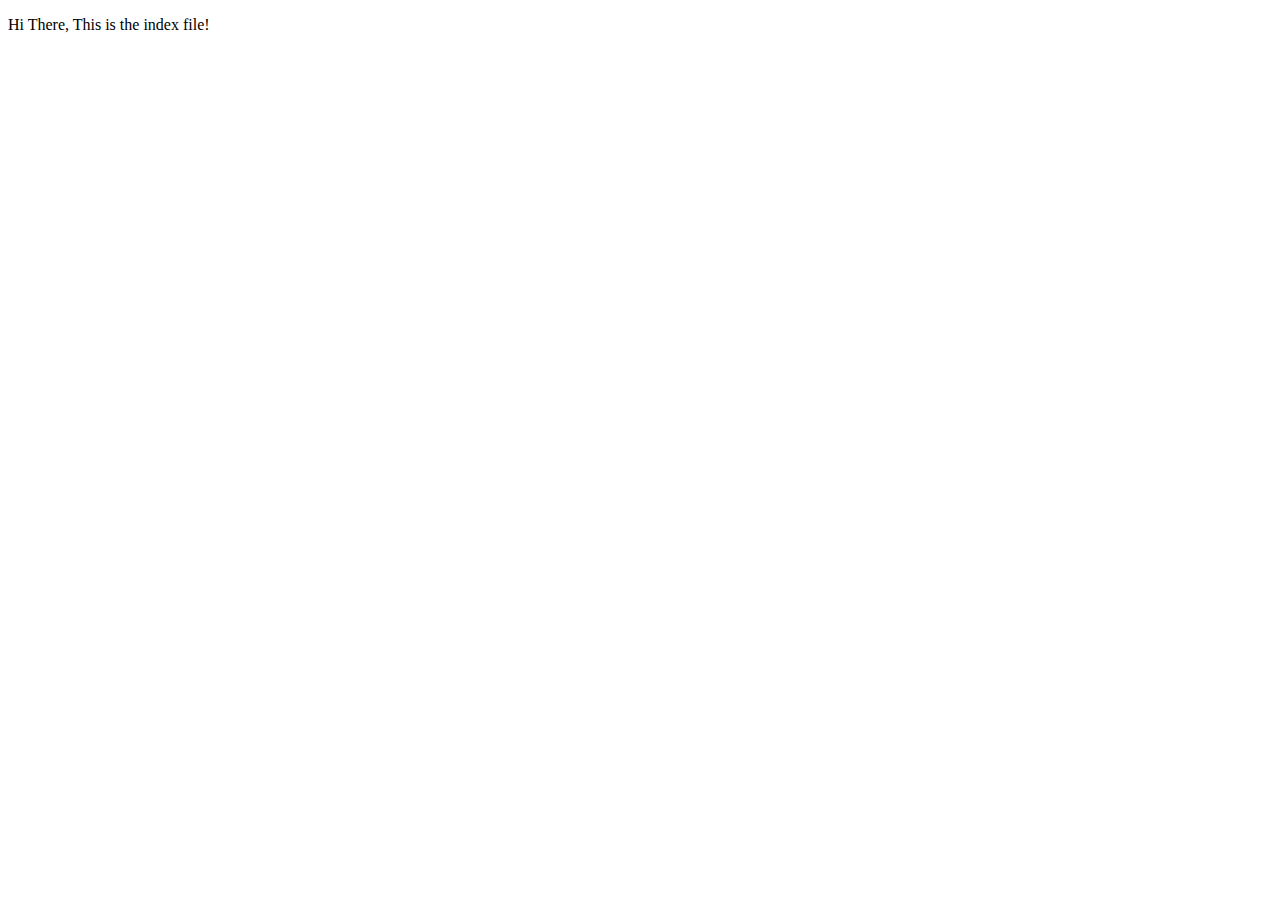
==== index.html @ 3907437d "Add files via upload" ====
<!DOCTYPE html>
<html>
<head>
    <meta charset='utf-8'>
    <meta http-equiv='X-UA-Compatible' content='IE=edge'>
    <title>Maktronix</title>
    <meta name='viewport' content='width=device-width, initial-scale=1'>
    <link rel='stylesheet' type='text/css' media='screen' href='main.css'>
    <script src='main.js'></script>
</head>
<body>
    <p>Hi There, This is the index file!</p>
    
</body>
</html>
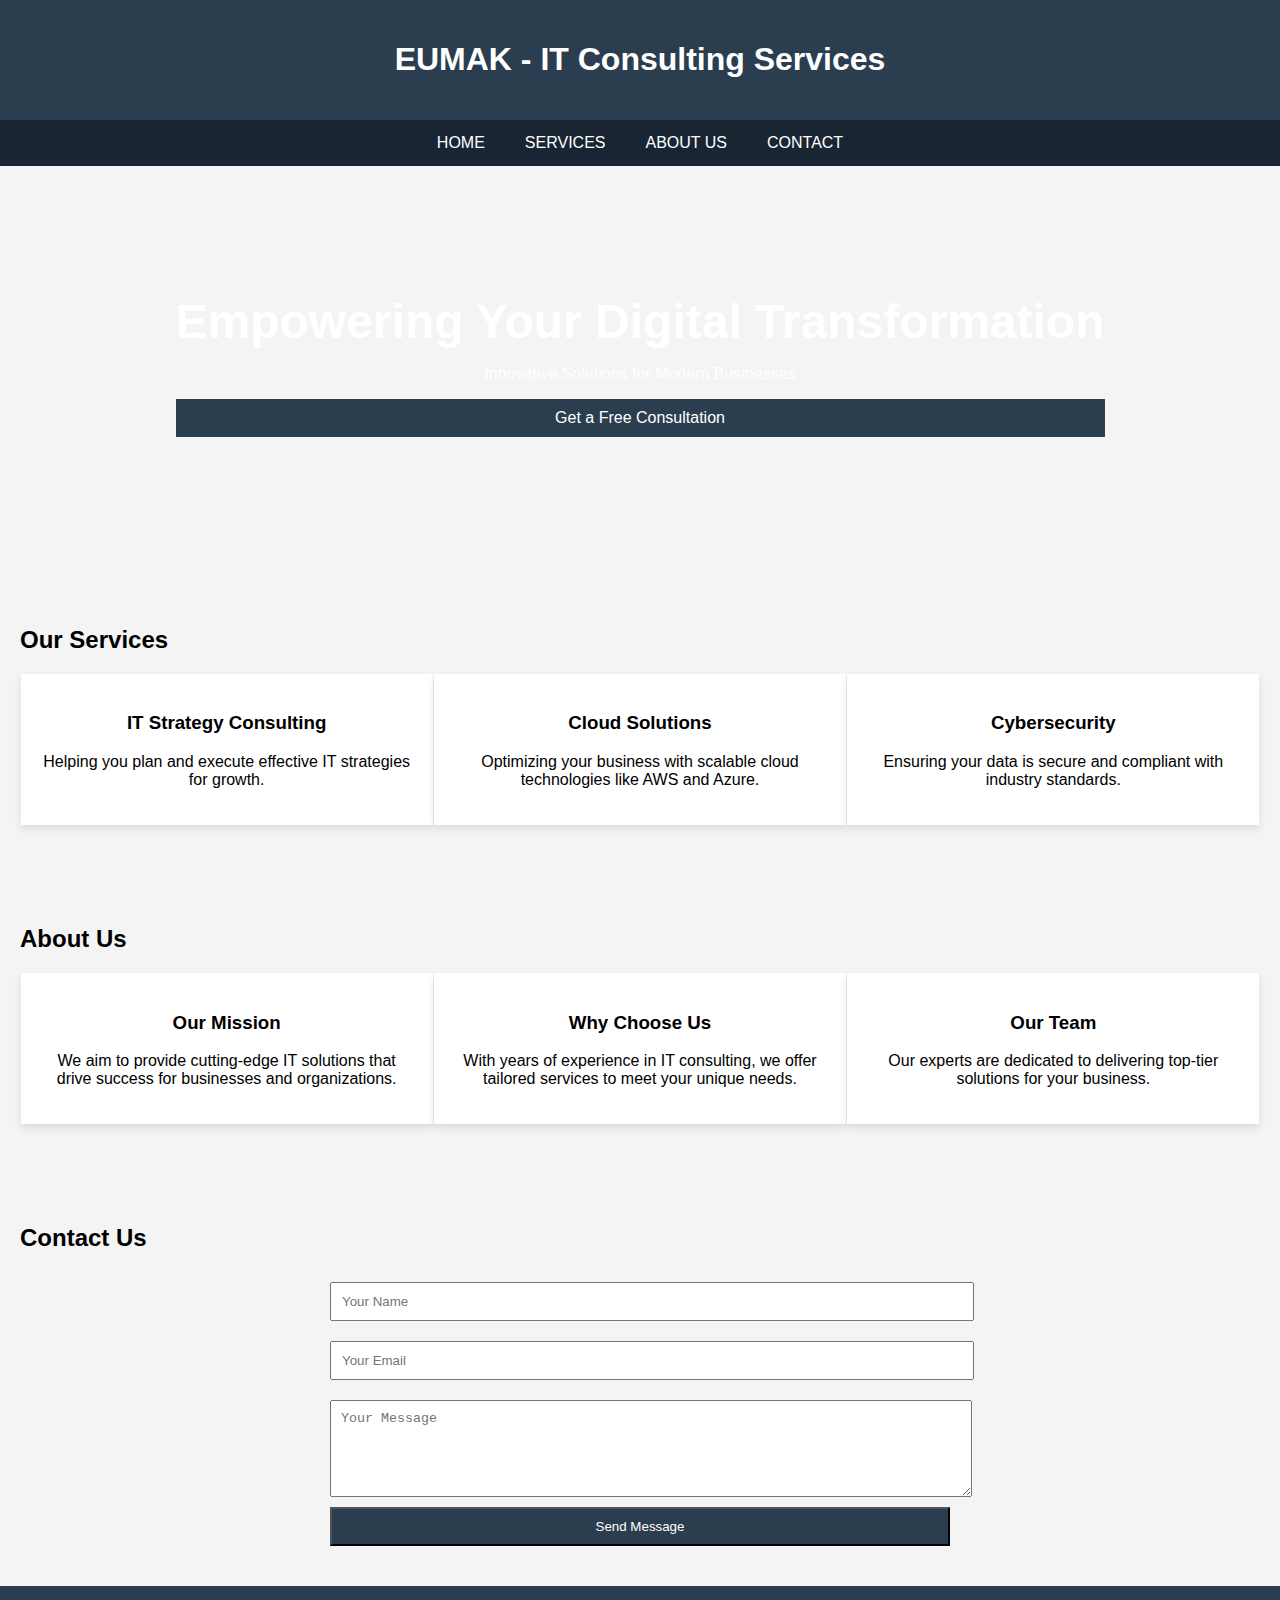
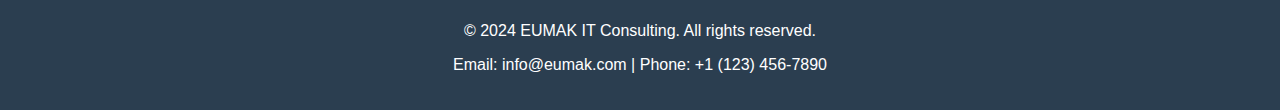
==== commit b184fd61: "Update index.html" ====
--- a/index.html
+++ b/index.html
@@ -1,15 +1,162 @@
 <!DOCTYPE html>
-<html>
+<html lang="en">
 <head>
-    <meta charset='utf-8'>
-    <meta http-equiv='X-UA-Compatible' content='IE=edge'>
-    <title>Maktronix</title>
-    <meta name='viewport' content='width=device-width, initial-scale=1'>
-    <link rel='stylesheet' type='text/css' media='screen' href='main.css'>
-    <script src='main.js'></script>
+    <meta charset="UTF-8">
+    <meta name="viewport" content="width=device-width, initial-scale=1.0">
+    <meta name="description" content="Professional IT Consulting Services">
+    <title>EUMAK - IT Consulting Services</title>
+    <style>
+        body {
+            font-family: Arial, sans-serif;
+            margin: 0;
+            padding: 0;
+            box-sizing: border-box;
+            background-color: #f4f4f4;
+        }
+        header {
+            background-color: #2b3e50;
+            padding: 20px;
+            color: white;
+            text-align: center;
+        }
+        nav {
+            display: flex;
+            justify-content: center;
+            background-color: #1a2533;
+        }
+        nav a {
+            color: white;
+            padding: 14px 20px;
+            text-decoration: none;
+            text-transform: uppercase;
+        }
+        nav a:hover {
+            background-color: #3e5671;
+        }
+        .hero {
+            background: url('hero-bg.jpg') no-repeat center center/cover;
+            height: 400px;
+            display: flex;
+            justify-content: center;
+            align-items: center;
+            color: white;
+            text-align: center;
+        }
+        .hero h1 {
+            font-size: 48px;
+            margin: 0;
+        }
+        .section {
+            padding: 40px 20px;
+        }
+        .services, .about {
+            display: flex;
+            justify-content: space-around;
+            text-align: center;
+        }
+        .services div, .about div {
+            width: 30%;
+            background-color: white;
+            padding: 20px;
+            box-shadow: 0px 4px 8px rgba(0, 0, 0, 0.1);
+        }
+        footer {
+            background-color: #2b3e50;
+            color: white;
+            text-align: center;
+            padding: 20px;
+        }
+        .contact-form {
+            display: flex;
+            flex-direction: column;
+            width: 50%;
+            margin: 0 auto;
+        }
+        .contact-form input, .contact-form textarea {
+            padding: 10px;
+            margin: 10px 0;
+            width: 100%;
+        }
+        .cta-button {
+            background-color: #2b3e50;
+            color: white;
+            padding: 10px 20px;
+            text-align: center;
+            cursor: pointer;
+        }
+    </style>
 </head>
 <body>
-    <p>Hi There, This is the index file!</p>
-    
+
+<header>
+    <h1>EUMAK - IT Consulting Services</h1>
+</header>
+
+<nav>
+    <a href="#home">Home</a>
+    <a href="#services">Services</a>
+    <a href="#about">About Us</a>
+    <a href="#contact">Contact</a>
+</nav>
+
+<section id="home" class="hero">
+    <div>
+        <h1>Empowering Your Digital Transformation</h1>
+        <p>Innovative Solutions for Modern Businesses</p>
+        <div class="cta-button">Get a Free Consultation</div>
+    </div>
+</section>
+
+<section id="services" class="section">
+    <h2>Our Services</h2>
+    <div class="services">
+        <div>
+            <h3>IT Strategy Consulting</h3>
+            <p>Helping you plan and execute effective IT strategies for growth.</p>
+        </div>
+        <div>
+            <h3>Cloud Solutions</h3>
+            <p>Optimizing your business with scalable cloud technologies like AWS and Azure.</p>
+        </div>
+        <div>
+            <h3>Cybersecurity</h3>
+            <p>Ensuring your data is secure and compliant with industry standards.</p>
+        </div>
+    </div>
+</section>
+
+<section id="about" class="section">
+    <h2>About Us</h2>
+    <div class="about">
+        <div>
+            <h3>Our Mission</h3>
+            <p>We aim to provide cutting-edge IT solutions that drive success for businesses and organizations.</p>
+        </div>
+        <div>
+            <h3>Why Choose Us</h3>
+            <p>With years of experience in IT consulting, we offer tailored services to meet your unique needs.</p>
+        </div>
+        <div>
+            <h3>Our Team</h3>
+            <p>Our experts are dedicated to delivering top-tier solutions for your business.</p>
+        </div>
+    </div>
+</section>
+
+<section id="contact" class="section">
+    <h2>Contact Us</h2>
+    <form class="contact-form">
+        <input type="text" name="name" placeholder="Your Name" required>
+        <input type="email" name="email" placeholder="Your Email" required>
+        <textarea name="message" rows="5" placeholder="Your Message" required></textarea>
+        <button type="submit" class="cta-button">Send Message</button>
+    </form>
+</section>
+
+<footer>
+    <p>© 2024 EUMAK IT Consulting. All rights reserved.</p>
+    <p>Email: info@eumak.com | Phone: +1 (123) 456-7890</p>
+</footer>
+
 </body>
-</html>+</html>
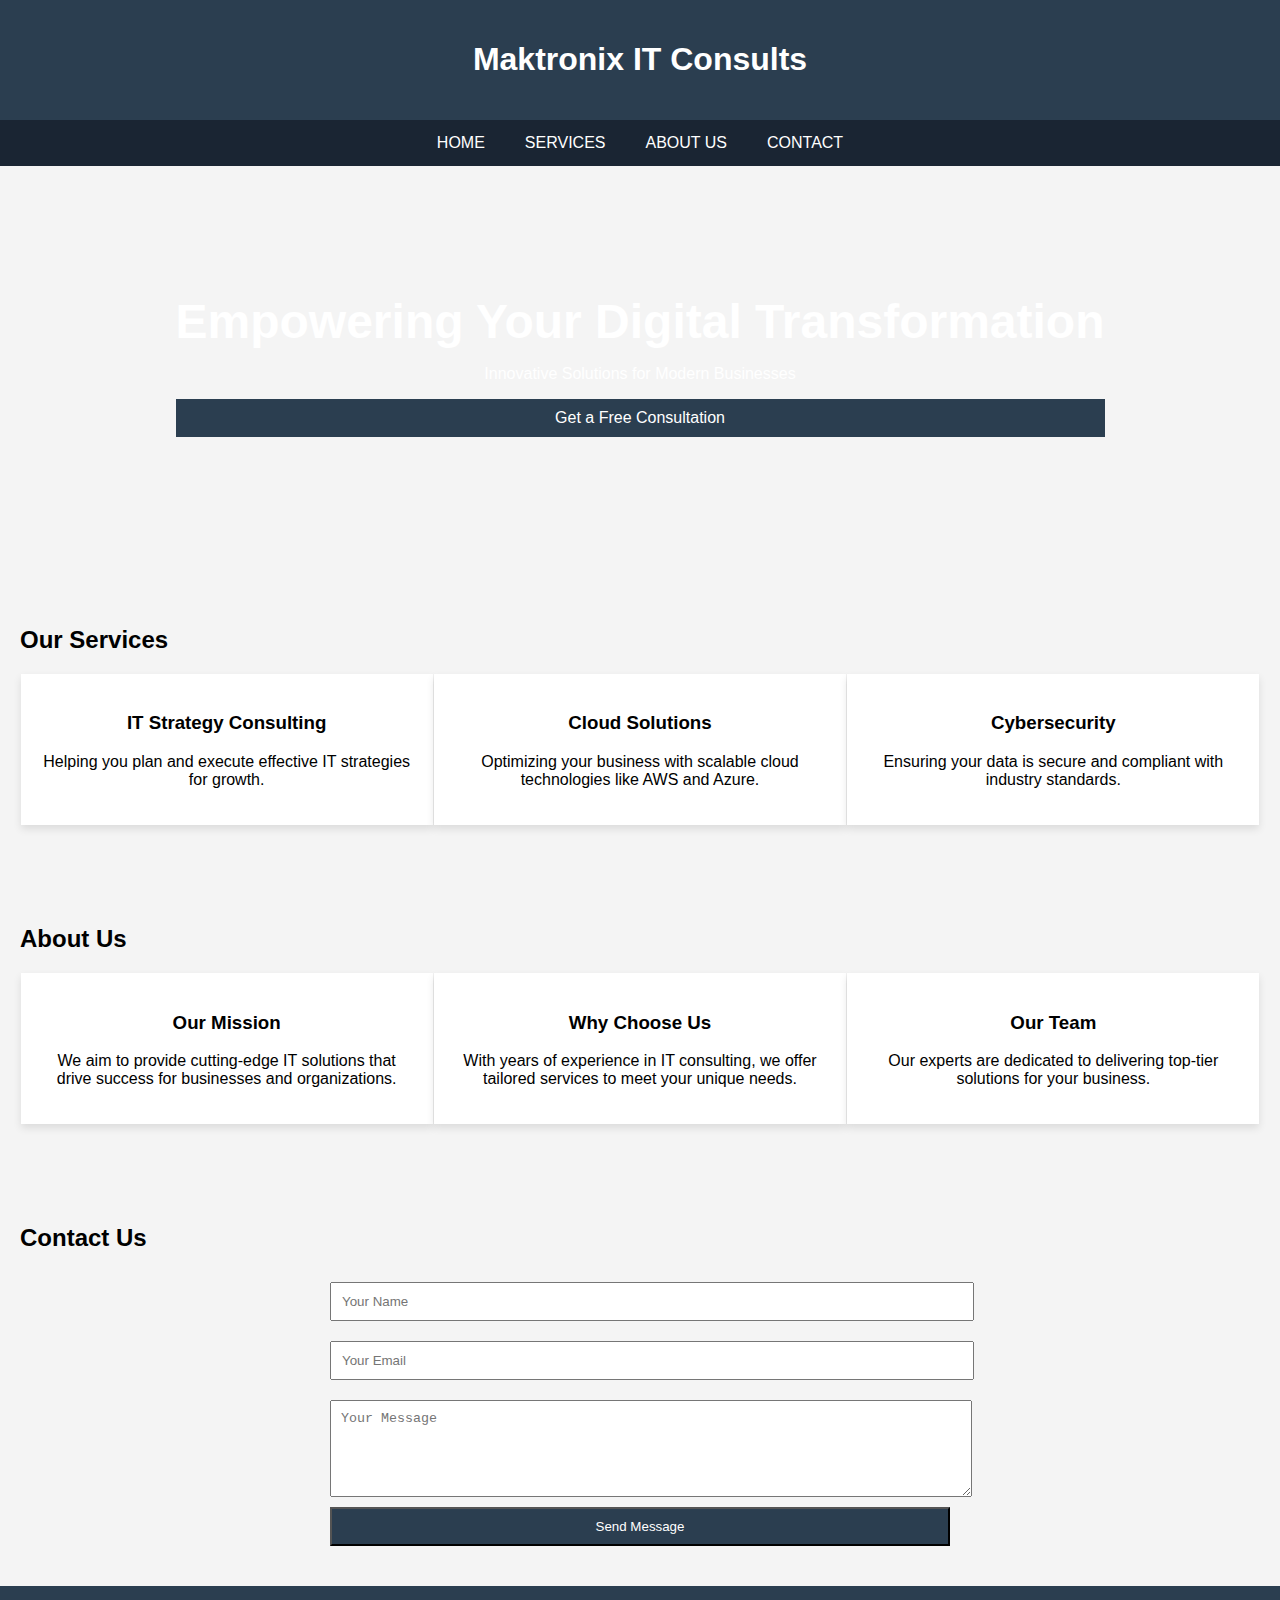
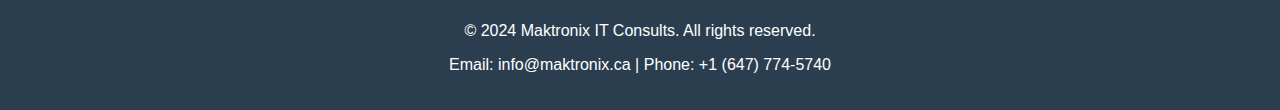
==== commit 2ef26826: "Update index.html" ====
--- a/index.html
+++ b/index.html
@@ -1,10 +1,11 @@
 <!DOCTYPE html>
 <html lang="en">
+
 <head>
     <meta charset="UTF-8">
     <meta name="viewport" content="width=device-width, initial-scale=1.0">
     <meta name="description" content="Professional IT Consulting Services">
-    <title>EUMAK - IT Consulting Services</title>
+    <title>Maktronix IT Consults</title>
     <style>
         body {
             font-family: Arial, sans-serif;
@@ -13,26 +14,31 @@
             box-sizing: border-box;
             background-color: #f4f4f4;
         }
+
         header {
             background-color: #2b3e50;
             padding: 20px;
             color: white;
             text-align: center;
         }
+
         nav {
             display: flex;
             justify-content: center;
             background-color: #1a2533;
         }
+
         nav a {
             color: white;
             padding: 14px 20px;
             text-decoration: none;
             text-transform: uppercase;
         }
+
         nav a:hover {
             background-color: #3e5671;
         }
+
         .hero {
             background: url('hero-bg.jpg') no-repeat center center/cover;
             height: 400px;
@@ -42,41 +48,52 @@
             color: white;
             text-align: center;
         }
+
         .hero h1 {
             font-size: 48px;
             margin: 0;
         }
+
         .section {
             padding: 40px 20px;
         }
-        .services, .about {
+
+        .services,
+        .about {
             display: flex;
             justify-content: space-around;
             text-align: center;
         }
-        .services div, .about div {
+
+        .services div,
+        .about div {
             width: 30%;
             background-color: white;
             padding: 20px;
             box-shadow: 0px 4px 8px rgba(0, 0, 0, 0.1);
         }
+
         footer {
             background-color: #2b3e50;
             color: white;
             text-align: center;
             padding: 20px;
         }
+
         .contact-form {
             display: flex;
             flex-direction: column;
             width: 50%;
             margin: 0 auto;
         }
-        .contact-form input, .contact-form textarea {
+
+        .contact-form input,
+        .contact-form textarea {
             padding: 10px;
             margin: 10px 0;
             width: 100%;
         }
+
         .cta-button {
             background-color: #2b3e50;
             color: white;
@@ -86,77 +103,79 @@
         }
     </style>
 </head>
+
 <body>
 
-<header>
-    <h1>EUMAK - IT Consulting Services</h1>
-</header>
+    <header>
+        <h1>Maktronix IT Consults</h1>
+    </header>
 
-<nav>
-    <a href="#home">Home</a>
-    <a href="#services">Services</a>
-    <a href="#about">About Us</a>
-    <a href="#contact">Contact</a>
-</nav>
+    <nav>
+        <a href="#home">Home</a>
+        <a href="#services">Services</a>
+        <a href="#about">About Us</a>
+        <a href="#contact">Contact</a>
+    </nav>
 
-<section id="home" class="hero">
-    <div>
-        <h1>Empowering Your Digital Transformation</h1>
-        <p>Innovative Solutions for Modern Businesses</p>
-        <div class="cta-button">Get a Free Consultation</div>
-    </div>
-</section>
+    <section id="home" class="hero">
+        <div>
+            <h1>Empowering Your Digital Transformation</h1>
+            <p>Innovative Solutions for Modern Businesses</p>
+            <div class="cta-button">Get a Free Consultation</div>
+        </div>
+    </section>
 
-<section id="services" class="section">
-    <h2>Our Services</h2>
-    <div class="services">
-        <div>
-            <h3>IT Strategy Consulting</h3>
-            <p>Helping you plan and execute effective IT strategies for growth.</p>
+    <section id="services" class="section">
+        <h2>Our Services</h2>
+        <div class="services">
+            <div>
+                <h3>IT Strategy Consulting</h3>
+                <p>Helping you plan and execute effective IT strategies for growth.</p>
+            </div>
+            <div>
+                <h3>Cloud Solutions</h3>
+                <p>Optimizing your business with scalable cloud technologies like AWS and Azure.</p>
+            </div>
+            <div>
+                <h3>Cybersecurity</h3>
+                <p>Ensuring your data is secure and compliant with industry standards.</p>
+            </div>
         </div>
-        <div>
-            <h3>Cloud Solutions</h3>
-            <p>Optimizing your business with scalable cloud technologies like AWS and Azure.</p>
+    </section>
+
+    <section id="about" class="section">
+        <h2>About Us</h2>
+        <div class="about">
+            <div>
+                <h3>Our Mission</h3>
+                <p>We aim to provide cutting-edge IT solutions that drive success for businesses and organizations.</p>
+            </div>
+            <div>
+                <h3>Why Choose Us</h3>
+                <p>With years of experience in IT consulting, we offer tailored services to meet your unique needs.</p>
+            </div>
+            <div>
+                <h3>Our Team</h3>
+                <p>Our experts are dedicated to delivering top-tier solutions for your business.</p>
+            </div>
         </div>
-        <div>
-            <h3>Cybersecurity</h3>
-            <p>Ensuring your data is secure and compliant with industry standards.</p>
-        </div>
-    </div>
-</section>
+    </section>
 
-<section id="about" class="section">
-    <h2>About Us</h2>
-    <div class="about">
-        <div>
-            <h3>Our Mission</h3>
-            <p>We aim to provide cutting-edge IT solutions that drive success for businesses and organizations.</p>
-        </div>
-        <div>
-            <h3>Why Choose Us</h3>
-            <p>With years of experience in IT consulting, we offer tailored services to meet your unique needs.</p>
-        </div>
-        <div>
-            <h3>Our Team</h3>
-            <p>Our experts are dedicated to delivering top-tier solutions for your business.</p>
-        </div>
-    </div>
-</section>
+    <section id="contact" class="section">
+        <h2>Contact Us</h2>
+        <form class="contact-form">
+            <input type="text" name="name" placeholder="Your Name" required>
+            <input type="email" name="email" placeholder="Your Email" required>
+            <textarea name="message" rows="5" placeholder="Your Message" required></textarea>
+            <button type="submit" class="cta-button">Send Message</button>
+        </form>
+    </section>
 
-<section id="contact" class="section">
-    <h2>Contact Us</h2>
-    <form class="contact-form">
-        <input type="text" name="name" placeholder="Your Name" required>
-        <input type="email" name="email" placeholder="Your Email" required>
-        <textarea name="message" rows="5" placeholder="Your Message" required></textarea>
-        <button type="submit" class="cta-button">Send Message</button>
-    </form>
-</section>
-
-<footer>
-    <p>© 2024 EUMAK IT Consulting. All rights reserved.</p>
-    <p>Email: info@eumak.com | Phone: +1 (123) 456-7890</p>
-</footer>
+    <footer>
+        <p>© 2024 Maktronix IT Consults. All rights reserved.</p>
+        <p>Email: info@maktronix.ca | Phone: +1 (647) 774-5740</p>
+    </footer>
 
 </body>
+
 </html>
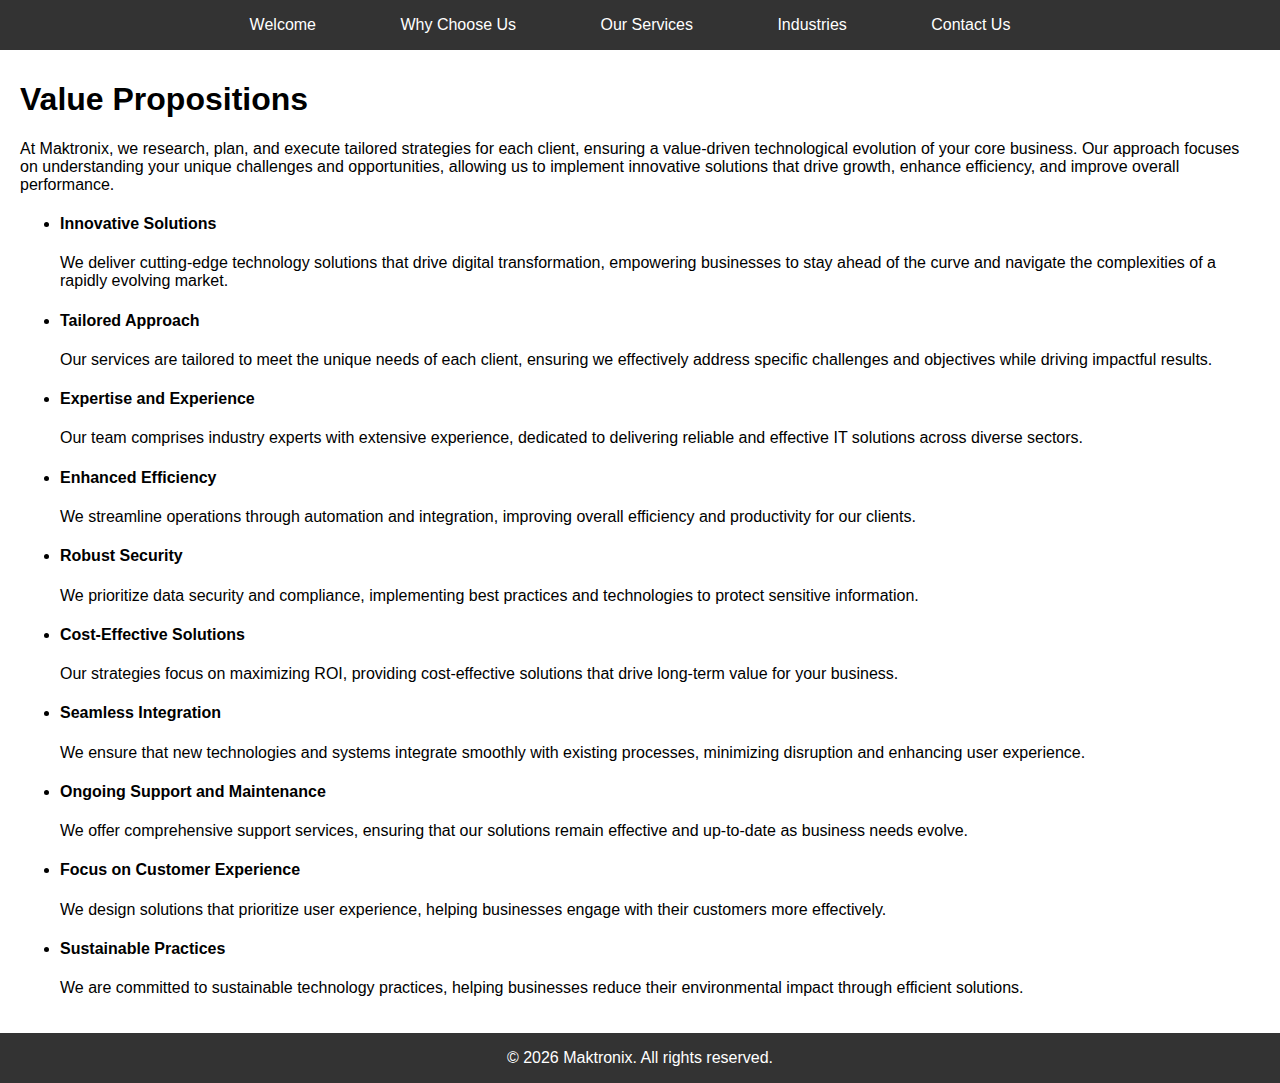
==== commit d1f0ba77: "Site new info" ====
--- a/index.html
+++ b/index.html
@@ -1,181 +1,189 @@
 <!DOCTYPE html>
 <html lang="en">
+    <head>
+        <meta charset="UTF-8">
+        <meta name="viewport" content="width=device-width, initial-scale=1.0">
+        <meta name="description" content="Professional IT Consulting Services">
+        <link rel="stylesheet" href="css/style.css">
+        <title>Maktronix Consultants</title>
+    </head>
 
-<head>
-    <meta charset="UTF-8">
-    <meta name="viewport" content="width=device-width, initial-scale=1.0">
-    <meta name="description" content="Professional IT Consulting Services">
-    <title>Maktronix IT Consults</title>
-    <style>
-        body {
-            font-family: Arial, sans-serif;
-            margin: 0;
-            padding: 0;
-            box-sizing: border-box;
-            background-color: #f4f4f4;
-        }
+    <body>
+        <header>
+            <nav>
+                <ul>
+                    <li><a href="#" onclick="loadPage('welcome')">Welcome</a></li>
+                    <li><a href="#" onclick="loadPage('whyus')">Why Choose Us</a></li>
+                    <li><a href="#" onclick="loadPage('services')">Our Services</a></li>
+                    <li><a href="#" onclick="loadPage('industry')">Industries</a></li>
+                    <li><a href="#" onclick="loadPage('contact')">Contact Us</a></li>
+                </ul>
+            </nav>
+        </header>
+        <div id="main">
+            <main id="content">
+            </main>
+            <main id="welcome">
+                <h1>Value Propositions</h1>
+                <p>At Maktronix, we research, plan, and execute tailored strategies for each client, ensuring a value-driven technological evolution of your core business. Our approach focuses on understanding your unique challenges and opportunities, allowing us to implement innovative solutions that drive growth, enhance efficiency, and improve overall performance.</p>
+                <ul>
+                    <li>
+                        <h4>Innovative Solutions</h4>
+                        <p>We deliver cutting-edge technology solutions that drive digital transformation, empowering businesses to stay ahead of the curve and navigate the complexities of a rapidly evolving market.</p>
+                    </li>
+                    <li>
+                        <h4>Tailored Approach</h4>
+                        <p>Our services are tailored to meet the unique needs of each client, ensuring we effectively address specific challenges and objectives while driving impactful results.</p>
+                    </li>
+                    <li>
+                        <h4>Expertise and Experience</h4>
+                        <p>Our team comprises industry experts with extensive experience, dedicated to delivering reliable and effective IT solutions across diverse sectors.</p>
+                    </li>
+                    <li>
+                        <h4>Enhanced Efficiency</h4>
+                        <p>We streamline operations through automation and integration, improving overall efficiency and productivity for our clients.</p>
+                    </li>
+                    <li>
+                        <h4>Robust Security</h4>
+                        <p>We prioritize data security and compliance, implementing best practices and technologies to protect sensitive information.</p>
+                    </li>
+                    <li>
+                        <h4>Cost-Effective Solutions</h4>
+                        <p>Our strategies focus on maximizing ROI, providing cost-effective solutions that drive long-term value for your business.</p>
+                    </li>
+                    <li>
+                        <h4>Seamless Integration</h4>
+                        <p>We ensure that new technologies and systems integrate smoothly with existing processes, minimizing disruption and enhancing user experience.</p>
+                    </li>
+                    <li>
+                        <h4>Ongoing Support and Maintenance</h4>
+                        <p>We offer comprehensive support services, ensuring that our solutions remain effective and up-to-date as business needs evolve.</p>
+                    </li>
+                    <li>
+                        <h4>Focus on Customer Experience</h4>
+                        <p>We design solutions that prioritize user experience, helping businesses engage with their customers more effectively.</p>
+                    </li>
+                    <li>
+                        <h4>Sustainable Practices</h4>
+                        <p>We are committed to sustainable technology practices, helping businesses reduce their environmental impact through efficient solutions.</p>
+                    </li>
+                </ul>
+            </main>
+            <main id="whyus">
+                <h1>Why Choose Maktronix?</h1>
+                <ul>
+                    <li>
+                        <h3>01.</h3>
+                        <p>
+                            At Maktronix, we specialize in crafting tailor-made solutions to address your specific challenges.
+                            With extensive experience and cutting-edge technologies, we focus on reducing costs, increasing
+                            efficiency, and propelling your business forward to make you more competitive in your industry. Let
+                            us partner with you to unlock your full potential.
+                        </p>
+                    </li>
+                    <li>
+                        <h3>02.</h3>
+                        <p>
+                            Our expert consultants provide personalized consultations to fully understand your business needs,
+                            ensuring that our solutions align with your goals and objectives.
+                        </p>
+                    </li>
+                    <li>
+                        <h3>03.</h3>
+                        <p>
+                            Staying ahead of the curve, we leverage innovative technologies to deliver not only effective
+                            solutions but also future-proof ones, giving your business a sustainable competitive edge.
+                        </p>
+                    </li>
+                    <li>
+                        <h3>04.</h3>
+                        <p>
+                            With a client-centric approach, every solution we design and implement is tailored with your best
+                            interests in mind, fostering a long-term partnership built on trust and mutual success.
+                        </p>
+                    </li>
+                    <li>
+                        <h3>05.</h3>
+                        <p>
+                            Additionally, Maktronix provides continuous support to ensure that our solutions adapt to your
+                            evolving business needs, making us a reliable partner for your sustainable growth and success.
+                        </p>
+                    </li>
+                </ul>
+            </main>
+            <main id="services"><h1>Our Services</h1>
+                <p>At Maktronix, we provide a wide range of IT consulting and solutions tailored to your specific needs. Our services are designed to enhance your business operations and drive growth.</p>
+        <br>
+                <h3>Software Engineering</h3>
+                <p>We design and develop robust, scalable, and high-performance software tailored to your business needs. Our team utilizes modern technologies and best practices to create solutions that drive efficiency and innovation.</p>
+        <br>
+                <h3>Business & System Analysis</h3>
+                <p>Our expert analysts collaborate with you to understand your business requirements, identify challenges, and provide actionable insights. We ensure that every system we develop is aligned with your strategic goals.</p>
+        <br>
+                <h3>Business Process Management</h3>
+                <p>We streamline your operations by optimizing business processes, enabling you to reduce costs, increase efficiency, and improve overall performance. Our BPM solutions are designed to help you stay agile and competitive.</p>
+        <br>
+                <h3>Data Engineering & Analytics</h3>
+                <p>Maktronix empowers your business by turning data into actionable insights. We design and implement data pipelines, analytics platforms, and reporting tools that help you make data-driven decisions to fuel growth and innovation.</p>
+        <br>
+                <h3>Software Testing</h3>
+                <p>We provide comprehensive software testing services to ensure your applications are secure, reliable, and fully functional. Our rigorous testing methodologies guarantee a smooth and seamless user experience for your end users.</p>
+        <br>
+                <h3>Management Consulting</h3>
+                <p>Our experienced consultants offer strategic advice and practical solutions to help you overcome business challenges, enhance productivity, and achieve your long-term objectives. We focus on driving operational excellence across your organization.</p>
+            </main>
+            <main id="industry">
+                <h1>Industries</h1>
+                <p>At Maktronix, we provide innovative IT solutions across a range of industries, helping businesses optimize operations and embrace digital transformation.</p>
+        <br>
+                <h3>Insurance</h3>
+                <p>We’ve successfully partnered with clients in Insurance, delivering secure, scalable platforms and AI-driven solutions for risk assessment and fraud detection.</p>
+        <br>
+                <h3>Banking</h3>
+                <p>In Banking & Financial Services, we specialize in developing secure digital banking platforms, ensuring regulatory compliance, and enhancing customer experiences.</p>
+        <br>
+                <h3>Education</h3>
+                <p>We support Education institutions by creating digital learning environments and improving administrative efficiency.</p>
+        <br>
+                <h3>Government</h3>
+                <p>Our work with Government entities focuses on driving digital innovation, modernizing operations, and enhancing citizen services.</p>
+        <br>
+                <h3>Manufacturing</h3>
+                <p>In Manufacturing, we lead the way in smart factory technologies, ERP integration, predictive maintenance, and supply chain optimization, ensuring businesses operate efficiently in the Industry 4.0 era.</p>
+        <br>
+                <h3>Telecomms</h3>
+                <p>We offer tailored IT solutions to help telecommunications companies enhance network performance, optimize infrastructure, and improve customer experience. Our expertise in digital transformation enables telecom providers to keep pace with the rapidly evolving demands of the industry.</p>
+        <br>
+                <h3>Healthcare</h3>
+                <p>We are dedicated to transforming the healthcare industry by delivering innovative IT solutions that enhance patient care and streamline operations.</p>
 
-        header {
-            background-color: #2b3e50;
-            padding: 20px;
-            color: white;
-            text-align: center;
-        }
+            </main>
+            <main id="contact">
+                <h1>Contact Us</h1>
+                <p>Feel free to reach out through this page!</p>
+                <form>
+                    <div>
+                        <label for="name">Name:</label>
+                        <input type="text" id="name" name="name" required>
+                    </div>
+                    <div>
+                        <label for="email">Email:</label>
+                        <input type="email" id="email" name="email" required>
+                    </div>
+                    <div>
+                        <label for="message">Message:</label>
+                        <textarea id="message" name="message" required></textarea>
+                    </div>
+                    <div>
+                        <button type="submit">Send</button>
+                    </div>
+                </form>
+            </main>            
+        </div>
+        <footer>
+            <p>&copy; <span id="current-year"></span> Maktronix. All rights reserved.</p>
+        </footer>
+        <script src="scripts/action.js"></script>
+    </body>
 
-        nav {
-            display: flex;
-            justify-content: center;
-            background-color: #1a2533;
-        }
-
-        nav a {
-            color: white;
-            padding: 14px 20px;
-            text-decoration: none;
-            text-transform: uppercase;
-        }
-
-        nav a:hover {
-            background-color: #3e5671;
-        }
-
-        .hero {
-            background: url('hero-bg.jpg') no-repeat center center/cover;
-            height: 400px;
-            display: flex;
-            justify-content: center;
-            align-items: center;
-            color: white;
-            text-align: center;
-        }
-
-        .hero h1 {
-            font-size: 48px;
-            margin: 0;
-        }
-
-        .section {
-            padding: 40px 20px;
-        }
-
-        .services,
-        .about {
-            display: flex;
-            justify-content: space-around;
-            text-align: center;
-        }
-
-        .services div,
-        .about div {
-            width: 30%;
-            background-color: white;
-            padding: 20px;
-            box-shadow: 0px 4px 8px rgba(0, 0, 0, 0.1);
-        }
-
-        footer {
-            background-color: #2b3e50;
-            color: white;
-            text-align: center;
-            padding: 20px;
-        }
-
-        .contact-form {
-            display: flex;
-            flex-direction: column;
-            width: 50%;
-            margin: 0 auto;
-        }
-
-        .contact-form input,
-        .contact-form textarea {
-            padding: 10px;
-            margin: 10px 0;
-            width: 100%;
-        }
-
-        .cta-button {
-            background-color: #2b3e50;
-            color: white;
-            padding: 10px 20px;
-            text-align: center;
-            cursor: pointer;
-        }
-    </style>
-</head>
-
-<body>
-
-    <header>
-        <h1>Maktronix IT Consults</h1>
-    </header>
-
-    <nav>
-        <a href="#home">Home</a>
-        <a href="#services">Services</a>
-        <a href="#about">About Us</a>
-        <a href="#contact">Contact</a>
-    </nav>
-
-    <section id="home" class="hero">
-        <div>
-            <h1>Empowering Your Digital Transformation</h1>
-            <p>Innovative Solutions for Modern Businesses</p>
-            <div class="cta-button">Get a Free Consultation</div>
-        </div>
-    </section>
-
-    <section id="services" class="section">
-        <h2>Our Services</h2>
-        <div class="services">
-            <div>
-                <h3>IT Strategy Consulting</h3>
-                <p>Helping you plan and execute effective IT strategies for growth.</p>
-            </div>
-            <div>
-                <h3>Cloud Solutions</h3>
-                <p>Optimizing your business with scalable cloud technologies like AWS and Azure.</p>
-            </div>
-            <div>
-                <h3>Cybersecurity</h3>
-                <p>Ensuring your data is secure and compliant with industry standards.</p>
-            </div>
-        </div>
-    </section>
-
-    <section id="about" class="section">
-        <h2>About Us</h2>
-        <div class="about">
-            <div>
-                <h3>Our Mission</h3>
-                <p>We aim to provide cutting-edge IT solutions that drive success for businesses and organizations.</p>
-            </div>
-            <div>
-                <h3>Why Choose Us</h3>
-                <p>With years of experience in IT consulting, we offer tailored services to meet your unique needs.</p>
-            </div>
-            <div>
-                <h3>Our Team</h3>
-                <p>Our experts are dedicated to delivering top-tier solutions for your business.</p>
-            </div>
-        </div>
-    </section>
-
-    <section id="contact" class="section">
-        <h2>Contact Us</h2>
-        <form class="contact-form">
-            <input type="text" name="name" placeholder="Your Name" required>
-            <input type="email" name="email" placeholder="Your Email" required>
-            <textarea name="message" rows="5" placeholder="Your Message" required></textarea>
-            <button type="submit" class="cta-button">Send Message</button>
-        </form>
-    </section>
-
-    <footer>
-        <p>© 2024 Maktronix IT Consults. All rights reserved.</p>
-        <p>Email: info@maktronix.ca | Phone: +1 (647) 774-5740</p>
-    </footer>
-
-</body>
-
-</html>
+</html>--- a/css/style.css
+++ b/css/style.css
@@ -0,0 +1,61 @@
+
+body {
+    font-family: Arial, sans-serif;
+    box-sizing: border-box;
+    display: flex;
+    flex-direction: column;
+    min-height: 100vh;
+    margin: 0;
+    padding: 0;
+}
+
+header {
+    background-color: #333;
+    color: white;
+    position: fixed;
+    width: 100%;
+}
+
+#main {
+    flex: 1; /* Takes up available space */
+}
+
+nav {
+    display: flex;
+    justify-content: center;
+}
+
+nav ul {
+    list-style-type: none;
+    padding: 0;
+}
+
+nav ul li {
+    display: inline;
+    margin-right: 20px;
+}
+
+nav ul li a {
+    color: white;
+    text-decoration: none;
+    text-transform: capitalize;
+    padding: 40px 30px;
+}
+
+nav ul li a:hover {
+    color: aquamarine;
+}
+
+main {
+    padding: 20px;
+}
+
+footer {
+    text-align: center;
+    padding: 0px;
+    background-color: #333;
+    color: white;
+    position: relative;
+    bottom: 0;
+    width: 100%;
+}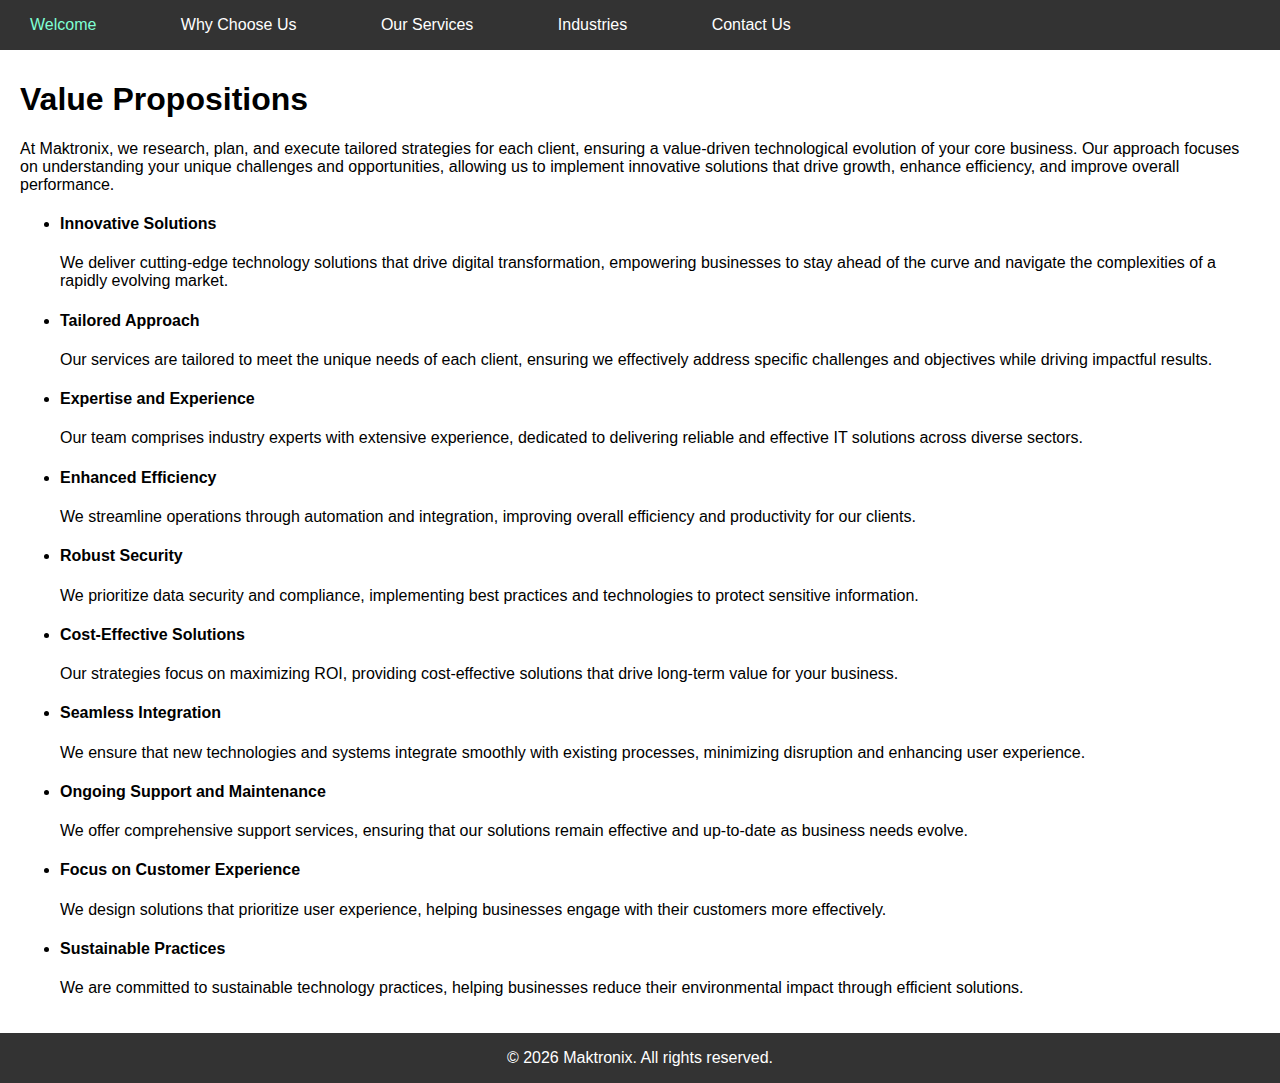
==== commit 106b40f7: "Responsive setup" ====
--- a/index.html
+++ b/index.html
@@ -11,7 +11,10 @@
     <body>
         <header>
             <nav>
-                <ul>
+                <div class="hamburger" id="hamburger" onclick="toggleMenu()">
+                    &#9776; <!-- Hamburger icon -->
+                </div>
+                <ul id="nav-links">
                     <li><a href="#" onclick="loadPage('welcome')">Welcome</a></li>
                     <li><a href="#" onclick="loadPage('whyus')">Why Choose Us</a></li>
                     <li><a href="#" onclick="loadPage('services')">Our Services</a></li>
--- a/css/style.css
+++ b/css/style.css
@@ -22,12 +22,14 @@
 
 nav {
     display: flex;
+    justify-content: flex-end;
     justify-content: center;
 }
 
 nav ul {
     list-style-type: none;
     padding: 0;
+    margin-right: auto;
 }
 
 nav ul li {
@@ -58,4 +60,45 @@
     position: relative;
     bottom: 0;
     width: 100%;
+}
+
+
+
+
+
+
+/* Hamburger Menu */
+.hamburger {
+    display: none;
+    font-size: 28px;
+    cursor: pointer;
+}
+
+/* Responsive Styles */
+@media (max-width: 768px) {
+    nav ul {
+        display: none; /* Hide links by default */
+        flex-direction: column;
+        position: absolute;
+        background-color: #333;
+        top: 60px; /* Position below the header */
+        left: 0;
+        width: 100%;
+    }
+
+    nav ul li a {
+        padding: 10px 30px;
+    }
+
+    nav ul.active {
+        display: flex; /* Show links when active */
+    }
+
+    nav ul li {
+        margin: 10px 0; /* Space out links vertically */
+    }
+
+    .hamburger {
+        display: block; /* Show the hamburger menu */
+    }
 }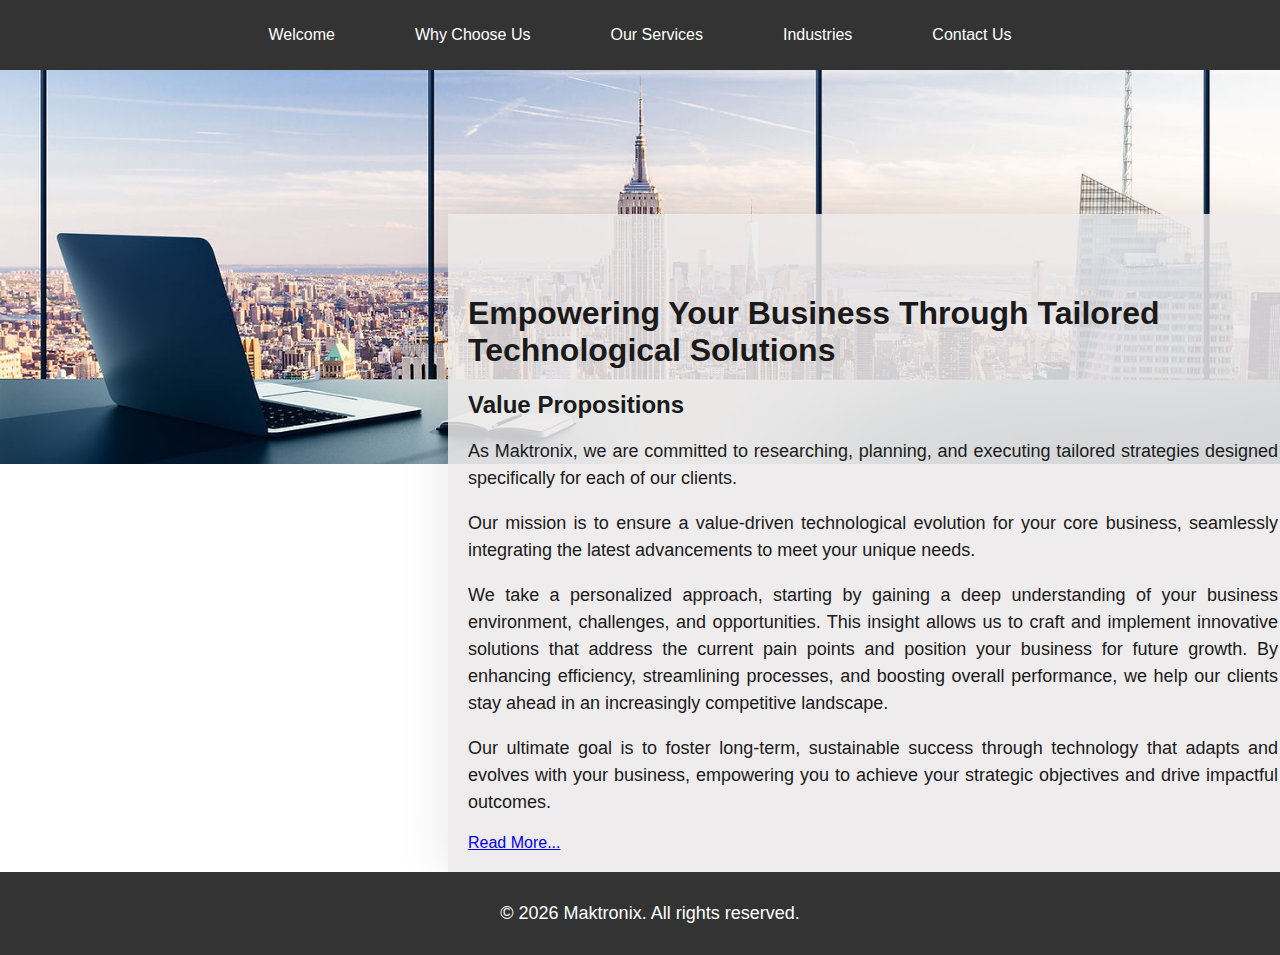
==== commit d174242e: "Added layout changes" ====
--- a/index.html
+++ b/index.html
@@ -23,13 +23,21 @@
                 </ul>
             </nav>
         </header>
+        <img src="images/laptop office.jpeg" alt="" class="header-background">
         <div id="main">
             <main id="content">
             </main>
             <main id="welcome">
-                <h1>Value Propositions</h1>
-                <p>At Maktronix, we research, plan, and execute tailored strategies for each client, ensuring a value-driven technological evolution of your core business. Our approach focuses on understanding your unique challenges and opportunities, allowing us to implement innovative solutions that drive growth, enhance efficiency, and improve overall performance.</p>
-                <ul>
+                <h1>Empowering Your Business Through Tailored Technological Solutions</h1>
+                <h2>Value Propositions</h2>
+                <!--p>At Maktronix, we research, plan, and execute tailored strategies for each client, ensuring a value-driven technological evolution of your core business. Our approach focuses on understanding your unique challenges and opportunities, allowing us to implement innovative solutions that drive growth, enhance efficiency, and improve overall performance.</p-->
+                <p>As Maktronix, we are committed to researching, planning, and executing tailored strategies designed specifically for each of our clients.</p>
+                <p>Our mission is to ensure a value-driven technological evolution for your core business, seamlessly integrating the latest advancements to meet your unique needs.</p>
+                <p>We take a personalized approach, starting by gaining a deep understanding of your business environment, challenges, and opportunities. This insight allows us to craft and implement innovative solutions that address the current pain points and position your business for future growth. By enhancing efficiency, streamlining processes, and boosting overall performance, we help our clients stay ahead in an increasingly competitive landscape.</p>
+                <p>Our ultimate goal is to foster long-term, sustainable success through technology that adapts and evolves with your business, empowering you to achieve your strategic objectives and drive impactful outcomes.</p>
+                <a href="#">Read More...</a>
+                
+                <!--ul>
                     <li>
                         <h4>Innovative Solutions</h4>
                         <p>We deliver cutting-edge technology solutions that drive digital transformation, empowering businesses to stay ahead of the curve and navigate the complexities of a rapidly evolving market.</p>
@@ -70,13 +78,12 @@
                         <h4>Sustainable Practices</h4>
                         <p>We are committed to sustainable technology practices, helping businesses reduce their environmental impact through efficient solutions.</p>
                     </li>
-                </ul>
+                </ul-->
             </main>
             <main id="whyus">
                 <h1>Why Choose Maktronix?</h1>
                 <ul>
                     <li>
-                        <h3>01.</h3>
                         <p>
                             At Maktronix, we specialize in crafting tailor-made solutions to address your specific challenges.
                             With extensive experience and cutting-edge technologies, we focus on reducing costs, increasing
@@ -85,28 +92,24 @@
                         </p>
                     </li>
                     <li>
-                        <h3>02.</h3>
                         <p>
                             Our expert consultants provide personalized consultations to fully understand your business needs,
                             ensuring that our solutions align with your goals and objectives.
                         </p>
                     </li>
                     <li>
-                        <h3>03.</h3>
                         <p>
                             Staying ahead of the curve, we leverage innovative technologies to deliver not only effective
                             solutions but also future-proof ones, giving your business a sustainable competitive edge.
                         </p>
                     </li>
                     <li>
-                        <h3>04.</h3>
                         <p>
                             With a client-centric approach, every solution we design and implement is tailored with your best
                             interests in mind, fostering a long-term partnership built on trust and mutual success.
                         </p>
                     </li>
                     <li>
-                        <h3>05.</h3>
                         <p>
                             Additionally, Maktronix provides continuous support to ensure that our solutions adapt to your
                             evolving business needs, making us a reliable partner for your sustainable growth and success.
--- a/css/style.css
+++ b/css/style.css
@@ -1,4 +1,3 @@
-
 body {
     font-family: Arial, sans-serif;
     box-sizing: border-box;
@@ -16,32 +15,57 @@
     width: 100%;
 }
 
+main p {
+    text-align: justify;
+}
+
+p {
+    line-height: 1.5;
+    font-size: large;
+}
+
+.header-background {
+    max-width: 1500px;;
+}
+
 #main {
+    width: 100%;
+    margin-left: 35%;
+    max-width: 850px;
+    box-shadow: 0 0 50px rgba(0, 0, 0, 0.1);
     flex: 1; /* Takes up available space */
+    background-color: #ebe9e9da;
+    margin-top: -250px;
+}
+
+#whyus ul {
+    list-style-type: square;
 }
 
 nav {
     display: flex;
-    justify-content: flex-end;
-    justify-content: center;
+    justify-content: space-between; /* Space between items */
+    align-items: center; /* Center items vertically */
+    padding: 10px 20px; /* Add padding for better spacing */
 }
 
 nav ul {
     list-style-type: none;
     padding: 0;
-    margin-right: auto;
+    display: flex;
+    justify-content: center; /* Center the links */
+    flex-grow: 1; /* Allow ul to grow and push hamburger to the right */
 }
 
 nav ul li {
-    display: inline;
-    margin-right: 20px;
+    margin: 0 20px; /* Space out links */
 }
 
 nav ul li a {
     color: white;
     text-decoration: none;
     text-transform: capitalize;
-    padding: 40px 30px;
+    padding: 10px 20px; /* Adjust padding for better touch targets */
 }
 
 nav ul li a:hover {
@@ -50,22 +74,18 @@
 
 main {
     padding: 20px;
+    color: #1a1a1a;
 }
 
 footer {
     text-align: center;
-    padding: 0px;
+    padding: 10px;
     background-color: #333;
     color: white;
     position: relative;
     bottom: 0;
     width: 100%;
 }
-
-
-
-
-
 
 /* Hamburger Menu */
 .hamburger {
@@ -75,7 +95,7 @@
 }
 
 /* Responsive Styles */
-@media (max-width: 768px) {
+@media (max-width: 878px) {
     nav ul {
         display: none; /* Hide links by default */
         flex-direction: column;
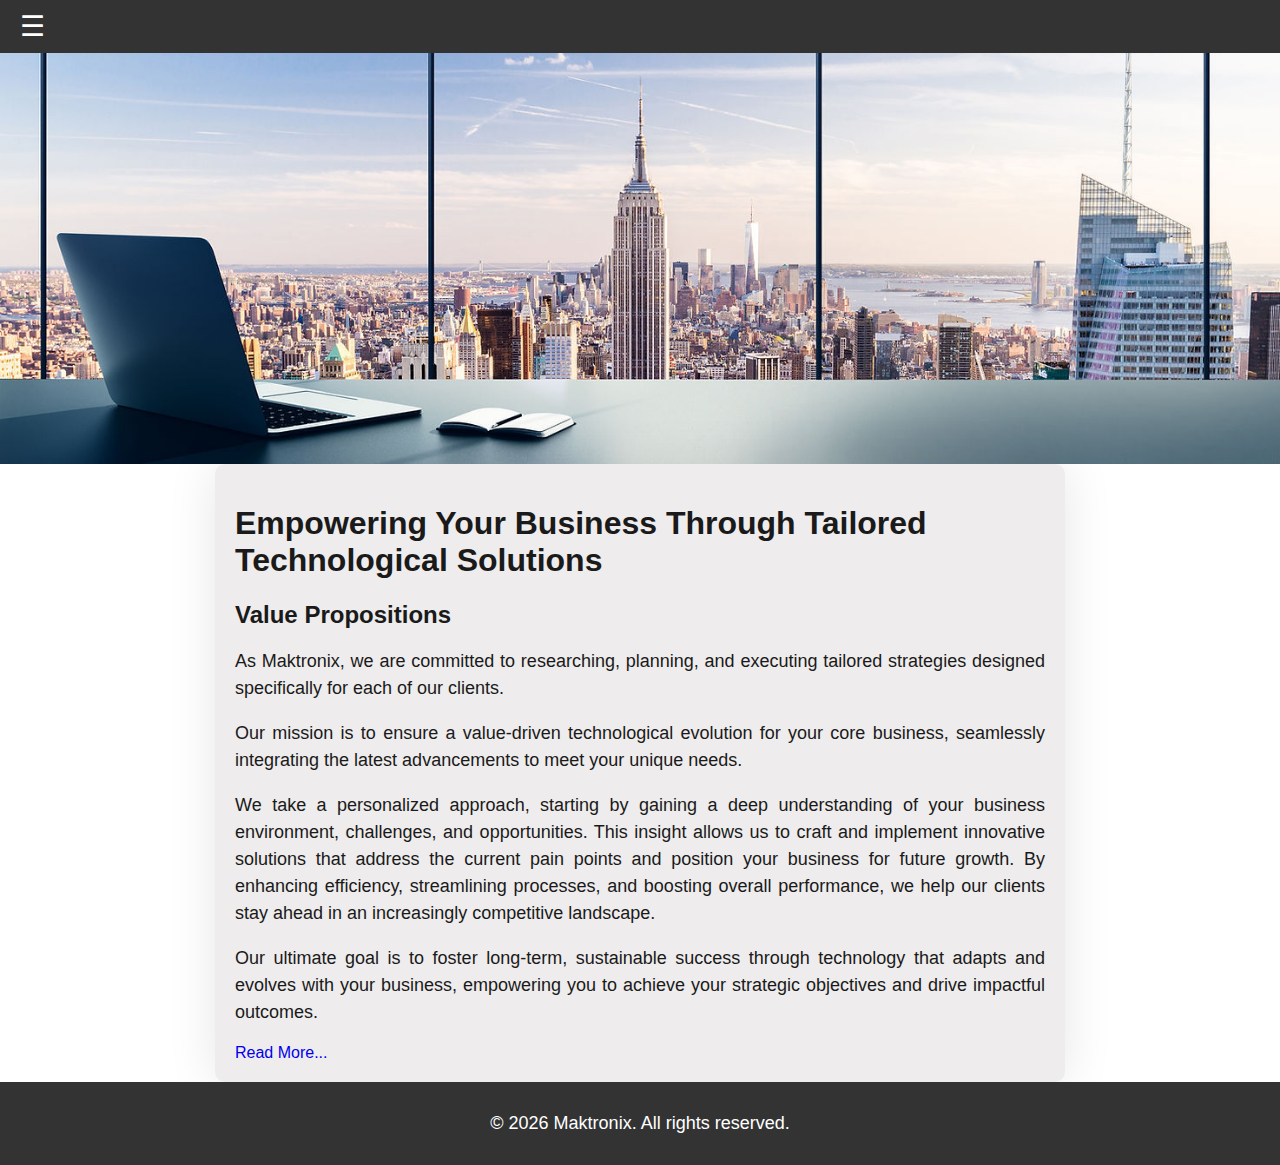
==== commit b00681d2: "Updated layouts and css" ====
--- a/index.html
+++ b/index.html
@@ -1,43 +1,53 @@
 <!DOCTYPE html>
 <html lang="en">
-    <head>
-        <meta charset="UTF-8">
-        <meta name="viewport" content="width=device-width, initial-scale=1.0">
-        <meta name="description" content="Professional IT Consulting Services">
-        <link rel="stylesheet" href="css/style.css">
-        <title>Maktronix Consultants</title>
-    </head>
 
-    <body>
-        <header>
-            <nav>
-                <div class="hamburger" id="hamburger" onclick="toggleMenu()">
-                    &#9776; <!-- Hamburger icon -->
-                </div>
-                <ul id="nav-links">
-                    <li><a href="#" onclick="loadPage('welcome')">Welcome</a></li>
-                    <li><a href="#" onclick="loadPage('whyus')">Why Choose Us</a></li>
-                    <li><a href="#" onclick="loadPage('services')">Our Services</a></li>
-                    <li><a href="#" onclick="loadPage('industry')">Industries</a></li>
-                    <li><a href="#" onclick="loadPage('contact')">Contact Us</a></li>
-                </ul>
-            </nav>
-        </header>
-        <img src="images/laptop office.jpeg" alt="" class="header-background">
-        <div id="main">
-            <main id="content">
-            </main>
-            <main id="welcome">
-                <h1>Empowering Your Business Through Tailored Technological Solutions</h1>
-                <h2>Value Propositions</h2>
-                <!--p>At Maktronix, we research, plan, and execute tailored strategies for each client, ensuring a value-driven technological evolution of your core business. Our approach focuses on understanding your unique challenges and opportunities, allowing us to implement innovative solutions that drive growth, enhance efficiency, and improve overall performance.</p-->
-                <p>As Maktronix, we are committed to researching, planning, and executing tailored strategies designed specifically for each of our clients.</p>
-                <p>Our mission is to ensure a value-driven technological evolution for your core business, seamlessly integrating the latest advancements to meet your unique needs.</p>
-                <p>We take a personalized approach, starting by gaining a deep understanding of your business environment, challenges, and opportunities. This insight allows us to craft and implement innovative solutions that address the current pain points and position your business for future growth. By enhancing efficiency, streamlining processes, and boosting overall performance, we help our clients stay ahead in an increasingly competitive landscape.</p>
-                <p>Our ultimate goal is to foster long-term, sustainable success through technology that adapts and evolves with your business, empowering you to achieve your strategic objectives and drive impactful outcomes.</p>
-                <a href="#">Read More...</a>
-                
-                <!--ul>
+<head>
+    <meta charset="UTF-8">
+    <meta name="viewport" content="width=device-width, initial-scale=1.0">
+    <meta name="description" content="Professional IT Consulting Services">
+    <link rel="stylesheet" href="css/style.css">
+    <link rel="preconnect" href="https://fonts.googleapis.com">
+    <link rel="preconnect" href="https://fonts.gstatic.com" crossorigin>
+    <link href="https://fonts.googleapis.com/css2?family=Spinnaker&display=swap" rel="stylesheet">
+    <title>Maktronix Consultants</title>
+</head>
+
+<body>
+    <header>
+        <nav>
+            <div class="hamburger" id="hamburger" onclick="toggleMenu()">
+                &#9776; <!-- Hamburger icon -->
+            </div>
+            <ul id="nav-links">
+                <li><a href="#" onclick="loadPage('welcome')">Welcome</a></li>
+                <li><a href="#" onclick="loadPage('whyus')">Why Choose Us</a></li>
+                <li><a href="#" onclick="loadPage('services')">Our Services</a></li>
+                <li><a href="#" onclick="loadPage('industry')">Industries</a></li>
+                <li><a href="#" onclick="loadPage('contact')">Contact Us</a></li>
+            </ul>
+        </nav>
+    </header>
+    <img src="images/laptop office.jpeg" alt="" class="header-background">
+    <div id="main">
+        <main id="welcome">
+            <h1>Empowering Your Business Through Tailored Technological Solutions</h1>
+            <h2>Value Propositions</h2>
+            <!--p>At Maktronix, we research, plan, and execute tailored strategies for each client, ensuring a value-driven technological evolution of your core business. Our approach focuses on understanding your unique challenges and opportunities, allowing us to implement innovative solutions that drive growth, enhance efficiency, and improve overall performance.</p-->
+            <p>As Maktronix, we are committed to researching, planning, and executing tailored strategies designed
+                specifically for each of our clients.</p>
+            <p>Our mission is to ensure a value-driven technological evolution for your core business, seamlessly
+                integrating the latest advancements to meet your unique needs.</p>
+            <p>We take a personalized approach, starting by gaining a deep understanding of your business environment,
+                challenges, and opportunities. This insight allows us to craft and implement innovative solutions that
+                address the current pain points and position your business for future growth. By enhancing efficiency,
+                streamlining processes, and boosting overall performance, we help our clients stay ahead in an
+                increasingly competitive landscape.</p>
+            <p>Our ultimate goal is to foster long-term, sustainable success through technology that adapts and evolves
+                with your business, empowering you to achieve your strategic objectives and drive impactful outcomes.
+            </p>
+            <a href="#">Read More...</a>
+
+            <!--ul>
                     <li>
                         <h4>Innovative Solutions</h4>
                         <p>We deliver cutting-edge technology solutions that drive digital transformation, empowering businesses to stay ahead of the curve and navigate the complexities of a rapidly evolving market.</p>
@@ -79,117 +89,219 @@
                         <p>We are committed to sustainable technology practices, helping businesses reduce their environmental impact through efficient solutions.</p>
                     </li>
                 </ul-->
-            </main>
-            <main id="whyus">
-                <h1>Why Choose Maktronix?</h1>
-                <ul>
-                    <li>
-                        <p>
-                            At Maktronix, we specialize in crafting tailor-made solutions to address your specific challenges.
-                            With extensive experience and cutting-edge technologies, we focus on reducing costs, increasing
-                            efficiency, and propelling your business forward to make you more competitive in your industry. Let
-                            us partner with you to unlock your full potential.
-                        </p>
-                    </li>
-                    <li>
-                        <p>
-                            Our expert consultants provide personalized consultations to fully understand your business needs,
-                            ensuring that our solutions align with your goals and objectives.
-                        </p>
-                    </li>
-                    <li>
-                        <p>
-                            Staying ahead of the curve, we leverage innovative technologies to deliver not only effective
-                            solutions but also future-proof ones, giving your business a sustainable competitive edge.
-                        </p>
-                    </li>
-                    <li>
-                        <p>
-                            With a client-centric approach, every solution we design and implement is tailored with your best
-                            interests in mind, fostering a long-term partnership built on trust and mutual success.
-                        </p>
-                    </li>
-                    <li>
-                        <p>
-                            Additionally, Maktronix provides continuous support to ensure that our solutions adapt to your
-                            evolving business needs, making us a reliable partner for your sustainable growth and success.
-                        </p>
-                    </li>
-                </ul>
-            </main>
-            <main id="services"><h1>Our Services</h1>
-                <p>At Maktronix, we provide a wide range of IT consulting and solutions tailored to your specific needs. Our services are designed to enhance your business operations and drive growth.</p>
-        <br>
-                <h3>Software Engineering</h3>
-                <p>We design and develop robust, scalable, and high-performance software tailored to your business needs. Our team utilizes modern technologies and best practices to create solutions that drive efficiency and innovation.</p>
-        <br>
-                <h3>Business & System Analysis</h3>
-                <p>Our expert analysts collaborate with you to understand your business requirements, identify challenges, and provide actionable insights. We ensure that every system we develop is aligned with your strategic goals.</p>
-        <br>
-                <h3>Business Process Management</h3>
-                <p>We streamline your operations by optimizing business processes, enabling you to reduce costs, increase efficiency, and improve overall performance. Our BPM solutions are designed to help you stay agile and competitive.</p>
-        <br>
-                <h3>Data Engineering & Analytics</h3>
-                <p>Maktronix empowers your business by turning data into actionable insights. We design and implement data pipelines, analytics platforms, and reporting tools that help you make data-driven decisions to fuel growth and innovation.</p>
-        <br>
-                <h3>Software Testing</h3>
-                <p>We provide comprehensive software testing services to ensure your applications are secure, reliable, and fully functional. Our rigorous testing methodologies guarantee a smooth and seamless user experience for your end users.</p>
-        <br>
-                <h3>Management Consulting</h3>
-                <p>Our experienced consultants offer strategic advice and practical solutions to help you overcome business challenges, enhance productivity, and achieve your long-term objectives. We focus on driving operational excellence across your organization.</p>
-            </main>
-            <main id="industry">
-                <h1>Industries</h1>
-                <p>At Maktronix, we provide innovative IT solutions across a range of industries, helping businesses optimize operations and embrace digital transformation.</p>
-        <br>
-                <h3>Insurance</h3>
-                <p>We’ve successfully partnered with clients in Insurance, delivering secure, scalable platforms and AI-driven solutions for risk assessment and fraud detection.</p>
-        <br>
-                <h3>Banking</h3>
-                <p>In Banking & Financial Services, we specialize in developing secure digital banking platforms, ensuring regulatory compliance, and enhancing customer experiences.</p>
-        <br>
-                <h3>Education</h3>
-                <p>We support Education institutions by creating digital learning environments and improving administrative efficiency.</p>
-        <br>
-                <h3>Government</h3>
-                <p>Our work with Government entities focuses on driving digital innovation, modernizing operations, and enhancing citizen services.</p>
-        <br>
-                <h3>Manufacturing</h3>
-                <p>In Manufacturing, we lead the way in smart factory technologies, ERP integration, predictive maintenance, and supply chain optimization, ensuring businesses operate efficiently in the Industry 4.0 era.</p>
-        <br>
-                <h3>Telecomms</h3>
-                <p>We offer tailored IT solutions to help telecommunications companies enhance network performance, optimize infrastructure, and improve customer experience. Our expertise in digital transformation enables telecom providers to keep pace with the rapidly evolving demands of the industry.</p>
-        <br>
-                <h3>Healthcare</h3>
-                <p>We are dedicated to transforming the healthcare industry by delivering innovative IT solutions that enhance patient care and streamline operations.</p>
-
-            </main>
-            <main id="contact">
-                <h1>Contact Us</h1>
-                <p>Feel free to reach out through this page!</p>
-                <form>
-                    <div>
-                        <label for="name">Name:</label>
-                        <input type="text" id="name" name="name" required>
-                    </div>
-                    <div>
-                        <label for="email">Email:</label>
-                        <input type="email" id="email" name="email" required>
-                    </div>
-                    <div>
-                        <label for="message">Message:</label>
-                        <textarea id="message" name="message" required></textarea>
-                    </div>
-                    <div>
-                        <button type="submit">Send</button>
-                    </div>
-                </form>
-            </main>            
-        </div>
-        <footer>
-            <p>&copy; <span id="current-year"></span> Maktronix. All rights reserved.</p>
-        </footer>
-        <script src="scripts/action.js"></script>
-    </body>
+        </main>
+        <main id="whyus">
+            <h1>Why Choose Maktronix?</h1>
+            <ul>
+                <li>
+                    <p>
+                        At Maktronix, we specialize in crafting tailor-made solutions to address your specific
+                        challenges.
+                        With extensive experience and cutting-edge technologies, we focus on reducing costs, increasing
+                        efficiency, and propelling your business forward to make you more competitive in your industry.
+                        Let
+                        us partner with you to unlock your full potential.
+                    </p>
+                </li>
+                <li>
+                    <p>
+                        Our expert consultants provide personalized consultations to fully understand your business
+                        needs,
+                        ensuring that our solutions align with your goals and objectives.
+                    </p>
+                </li>
+                <li>
+                    <p>
+                        Staying ahead of the curve, we leverage innovative technologies to deliver not only effective
+                        solutions but also future-proof ones, giving your business a sustainable competitive edge.
+                    </p>
+                </li>
+                <li>
+                    <p>
+                        With a client-centric approach, every solution we design and implement is tailored with your
+                        best
+                        interests in mind, fostering a long-term partnership built on trust and mutual success.
+                    </p>
+                </li>
+                <li>
+                    <p>
+                        Additionally, Maktronix provides continuous support to ensure that our solutions adapt to your
+                        evolving business needs, making us a reliable partner for your sustainable growth and success.
+                    </p>
+                </li>
+            </ul>
+        </main>
+        <main id="services">
+            <h1>Our Services</h1>
+            <p>At Maktronix, we provide a wide range of IT consulting and solutions tailored to your specific needs. Our
+                services are designed to enhance your business operations and drive growth.</p>
+            <div class="card">
+                <h4>Software Engineering</h4>
+                <hr />
+                <p>We design and develop robust, scalable, and high-performance software tailored to your business
+                    needs. Our team utilizes modern technologies and best practices to create solutions that drive
+                    efficiency and innovation.</p>
+                <div class="more">
+                    <a href="#">Read More...</a>
+                </div>
+            </div>
+            <div class="card">
+                <h4>Business & System Analysis</h4>
+                <hr />
+                <p>Our expert analysts collaborate with you to understand your business requirements, identify
+                    challenges, and provide actionable insights. We ensure that every system we develop is aligned with
+                    your strategic goals.</p>
+                <div class="more">
+                    <a href="#">Read More...</a>
+                </div>
+            </div>
+            <div class="card">
+                <h4>Business Process Management</h4>
+                <hr />
+                <p>We streamline your operations by optimizing business processes, enabling you to reduce costs,
+                    increase efficiency, and improve overall performance. Our BPM solutions are designed to help you
+                    stay agile and competitive.</p>
+                <div class="more">
+                    <a href="#">Read More...</a>
+                </div>
+            </div>
+            <div class="card">
+                <h4>Data Engineering & Analytics</h4>
+                <hr />
+                <p>Maktronix empowers your business by turning data into actionable insights. We design and implement
+                    data pipelines, analytics platforms, and reporting tools that help you make data-driven decisions to
+                    fuel growth and innovation.</p>
+                <div class="more">
+                    <a href="#">Read More...</a>
+                </div>
+            </div>
+            <div class="card">
+                <h4>Software Testing</h4>
+                <hr />
+                <p>We provide comprehensive software testing services to ensure your applications are secure, reliable,
+                    and fully functional. Our rigorous testing methodologies guarantee a smooth and seamless user
+                    experience for your end users.</p>
+                <div class="more">
+                    <a href="#">Read More...</a>
+                </div>
+            </div>
+            <div class="card">
+                <h4>Management Consulting</h4>
+                <hr />
+                <p>Our experienced consultants offer strategic advice and practical solutions to help you overcome
+                    business challenges, enhance productivity, and achieve your long-term objectives. We focus on
+                    driving operational excellence across your organization.</p>
+                <div class="more">
+                    <a href="#">Read More...</a>
+                </div>
+            </div>
+        </main>
+        <main id="industry">
+            <h1>Industries</h1>
+            <p>At Maktronix, we provide innovative IT solutions across a range of industries, helping businesses
+                optimize operations and embrace digital transformation.</p>
+            <div class="card">
+                <h4>Insurance</h4>
+                <hr />
+                <p>We’ve successfully partnered with clients in Insurance, delivering secure, scalable platforms and
+                    AI-driven solutions for risk assessment and fraud detection.</p>
+                <div class="more">
+                    <a href="#">Read More...</a>
+                </div>
+            </div>
+            <div class="card">
+                <h4>Banking</h4>
+                <hr />
+                <p>In Banking & Financial Services, we specialize in developing secure digital banking platforms,
+                    ensuring regulatory compliance, and enhancing customer experiences.</p>
+                <div class="more">
+                    <a href="#">Read More...</a>
+                </div>
+            </div>
+            <div class="card">
+                <h4>Education</h4>
+                <hr />
+                <p>We support Education institutions by creating digital learning environments and improving
+                    administrative efficiency.</p>
+                <div class="more">
+                    <a href="#">Read More...</a>
+                </div>
+            </div>
+            <div class="card">
+                <h4>Government</h4>
+                <hr />
+                <p>Our work with Government entities focuses on driving digital innovation, modernizing operations, and
+                    enhancing citizen services.</p>
+                <div class="more">
+                    <a href="#">Read More...</a>
+                </div>
+            </div>
+            <div class="card">
+                <h4>Manufacturing</h4>
+                <hr />
+                <p>In Manufacturing, we lead the way in smart factory technologies, ERP integration, predictive
+                    maintenance, and supply chain optimization, ensuring businesses operate efficiently in the Industry
+                    4.0 era.</p>
+                <div class="more">
+                    <a href="#">Read More...</a>
+                </div>
+            </div>
+            <div class="card">
+                <h4>Telecomms</h4>
+                <hr />
+                <p>We offer tailored IT solutions to help telecommunications companies enhance network performance,
+                    optimize infrastructure, and improve customer experience. Our expertise in digital transformation
+                    enables telecom providers to keep pace with the rapidly evolving demands of the industry.</p>
+                <div class="more">
+                    <a href="#">Read More...</a>
+                </div>
+            </div>
+            <div class="card">
+                <h4>Healthcare</h4>
+                <hr />
+                <p>We are dedicated to transforming the healthcare industry by delivering innovative IT solutions that
+                    enhance patient care and streamline operations.</p>
+                <div class="more">
+                    <a href="#">Read More...</a>
+                </div>
+            </div>
+            <div class="card">
+                <h4>FMCG</h4>
+                <hr />
+                <p>In the Fast-Moving Consumer Goods (FMCG) sector, we provide IT solutions that enhance supply chain
+                    management, streamline inventory processes, and boost consumer engagement. Our digital innovations
+                    help FMCG companies respond swiftly to market demands and maintain operational efficiency.</p>
+                <div class="more">
+                    <a href="#">Read More...</a>
+                </div>
+            </div>
+        </main>
+        <main id="contact">
+            <h1>Contact Us</h1>
+            <p>Feel free to reach out through this page!</p>
+            <form>
+                <div>
+                    <label for="name">Name:</label>
+                    <input type="text" id="name" name="name" required>
+                </div>
+                <div>
+                    <label for="email">Email:</label>
+                    <input type="email" id="email" name="email" required>
+                </div>
+                <div>
+                    <label for="message">Message:</label>
+                    <textarea id="message" name="message" required></textarea>
+                </div>
+                <div>
+                    <button type="submit">Send</button>
+                </div>
+            </form>
+        </main>
+    </div>
+    <footer>
+        <p>&copy; <span id="current-year"></span> Maktronix. All rights reserved.</p>
+    </footer>
+    <script src="scripts/action.js"></script>
+</body>
 
 </html>--- a/css/style.css
+++ b/css/style.css
@@ -1,12 +1,26 @@
-body {
-    font-family: Arial, sans-serif;
+* {
+    box-sizing: border-box; 
+}
+
+
+html, body {
+    font-family: Arial, Helvetica, sans-serif;
     box-sizing: border-box;
     display: flex;
     flex-direction: column;
     min-height: 100vh;
     margin: 0;
     padding: 0;
+    width: 100%;
+    font-size: 16px;
 }
+
+.spinnaker-regular {
+    font-family: "Spinnaker", sans-serif;
+    font-weight: 400;
+    font-style: normal;
+  }
+  
 
 header {
     background-color: #333;
@@ -17,7 +31,17 @@
 
 main p {
     text-align: justify;
+    margin-top: 0px;
 }
+
+main a {
+    text-decoration: none;
+}
+
+main .more {
+    text-align: center;
+    font-size: small;
+} 
 
 p {
     line-height: 1.5;
@@ -36,6 +60,7 @@
     flex: 1; /* Takes up available space */
     background-color: #ebe9e9da;
     margin-top: -250px;
+    border-radius: 10px;
 }
 
 #whyus ul {
@@ -47,6 +72,7 @@
     justify-content: space-between; /* Space between items */
     align-items: center; /* Center items vertically */
     padding: 10px 20px; /* Add padding for better spacing */
+    z-index: 10000;
 }
 
 nav ul {
@@ -77,6 +103,37 @@
     color: #1a1a1a;
 }
 
+.card {
+    opacity: 0;
+    transform: translateY(20%);
+    transition: all 0.5s ease-in-out;
+    padding: 5px 20px 5px 20px;
+    border-radius: 10px;
+    width: 100%;
+    box-sizing: border-box;
+    margin-bottom: 15px;
+    position: relative;
+    z-index: 1;
+}
+
+.card.show {
+    opacity: 1;
+    transform: translateY(0);
+    z-index: 2;
+}
+
+.card h4 {
+    margin: 0 0 5px 25px;
+}
+
+.card hr {
+    border: 0;
+    height: 2px;
+    background: #320a72;
+    margin: -16px 0 10px 0;
+    width: 15px;
+}
+
 footer {
     text-align: center;
     padding: 10px;
@@ -95,7 +152,7 @@
 }
 
 /* Responsive Styles */
-@media (max-width: 878px) {
+@media (max-width: 1300px) {
     nav ul {
         display: none; /* Hide links by default */
         flex-direction: column;
@@ -121,4 +178,9 @@
     .hamburger {
         display: block; /* Show the hamburger menu */
     }
+
+    #main {
+        margin: auto;
+        margin-top: 0;
+    }
 }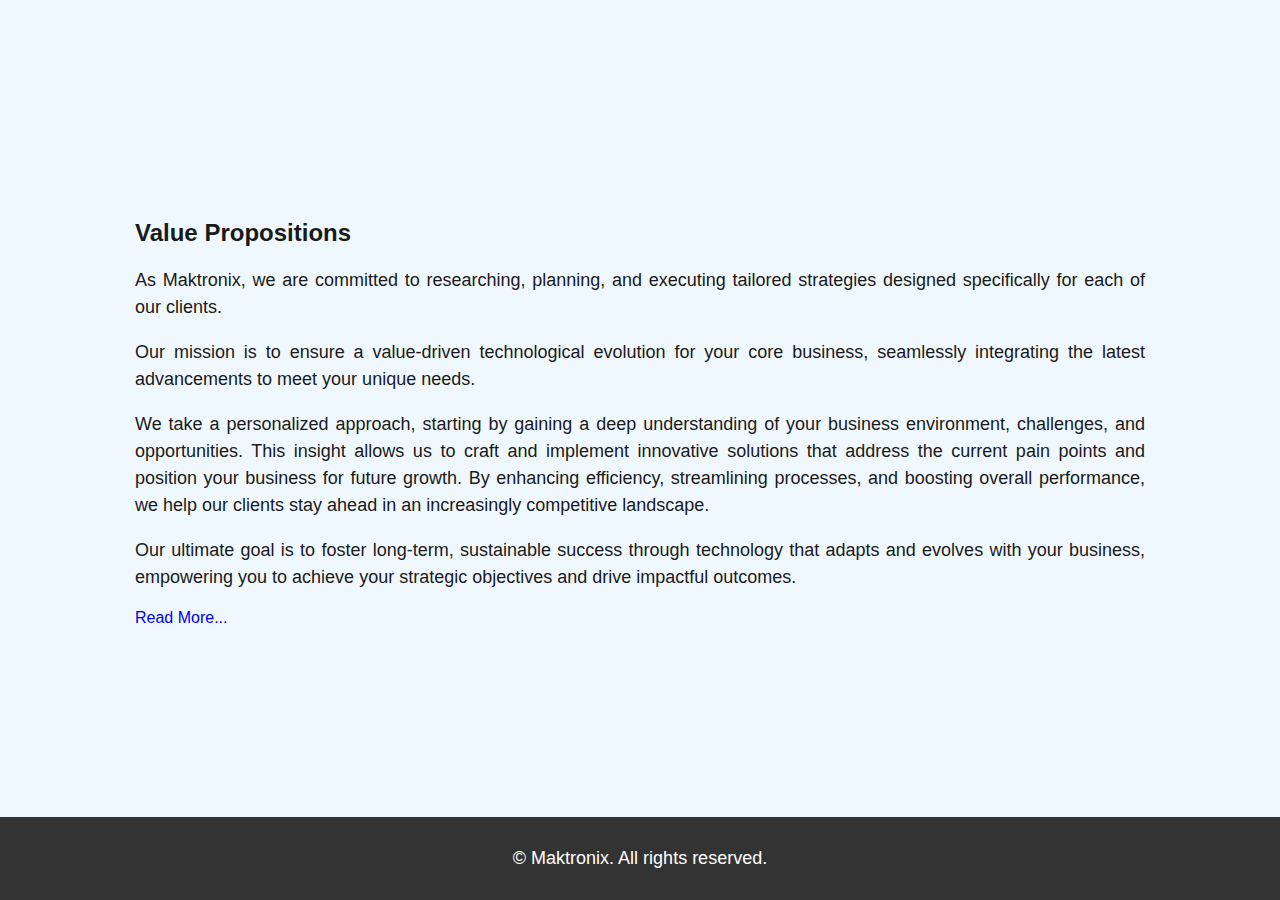
==== commit 5537390f: "Added Details for services" ====
--- a/index.html
+++ b/index.html
@@ -5,32 +5,22 @@
     <meta charset="UTF-8">
     <meta name="viewport" content="width=device-width, initial-scale=1.0">
     <meta name="description" content="Professional IT Consulting Services">
-    <link rel="stylesheet" href="css/style.css">
     <link rel="preconnect" href="https://fonts.googleapis.com">
     <link rel="preconnect" href="https://fonts.gstatic.com" crossorigin>
     <link href="https://fonts.googleapis.com/css2?family=Spinnaker&display=swap" rel="stylesheet">
+    <link rel="stylesheet" href="css/style.css">
+    <script src="scripts/menu.js" defer></script>
     <title>Maktronix Consultants</title>
 </head>
 
 <body>
     <header>
-        <nav>
-            <div class="hamburger" id="hamburger" onclick="toggleMenu()">
-                &#9776; <!-- Hamburger icon -->
-            </div>
-            <ul id="nav-links">
-                <li><a href="#" onclick="loadPage('welcome')">Welcome</a></li>
-                <li><a href="#" onclick="loadPage('whyus')">Why Choose Us</a></li>
-                <li><a href="#" onclick="loadPage('services')">Our Services</a></li>
-                <li><a href="#" onclick="loadPage('industry')">Industries</a></li>
-                <li><a href="#" onclick="loadPage('contact')">Contact Us</a></li>
-            </ul>
-        </nav>
+        <menu-component></menu-component>
     </header>
-    <img src="images/laptop office.jpeg" alt="" class="header-background">
+    <!--img src="images/laptop office.jpeg" alt="" class="header-background"-->
     <div id="main">
         <main id="welcome">
-            <h1>Empowering Your Business Through Tailored Technological Solutions</h1>
+            <h1 class="animate-text">Unleash Your Business Potential with Tailored Tech</h1>
             <h2>Value Propositions</h2>
             <!--p>At Maktronix, we research, plan, and execute tailored strategies for each client, ensuring a value-driven technological evolution of your core business. Our approach focuses on understanding your unique challenges and opportunities, allowing us to implement innovative solutions that drive growth, enhance efficiency, and improve overall performance.</p-->
             <p>As Maktronix, we are committed to researching, planning, and executing tailored strategies designed
@@ -132,67 +122,77 @@
             </ul>
         </main>
         <main id="services">
-            <h1>Our Services</h1>
-            <p>At Maktronix, we provide a wide range of IT consulting and solutions tailored to your specific needs. Our
-                services are designed to enhance your business operations and drive growth.</p>
-            <div class="card">
-                <h4>Software Engineering</h4>
-                <hr />
-                <p>We design and develop robust, scalable, and high-performance software tailored to your business
-                    needs. Our team utilizes modern technologies and best practices to create solutions that drive
-                    efficiency and innovation.</p>
-                <div class="more">
-                    <a href="#">Read More...</a>
-                </div>
-            </div>
-            <div class="card">
-                <h4>Business & System Analysis</h4>
-                <hr />
-                <p>Our expert analysts collaborate with you to understand your business requirements, identify
-                    challenges, and provide actionable insights. We ensure that every system we develop is aligned with
-                    your strategic goals.</p>
-                <div class="more">
-                    <a href="#">Read More...</a>
-                </div>
-            </div>
-            <div class="card">
-                <h4>Business Process Management</h4>
-                <hr />
-                <p>We streamline your operations by optimizing business processes, enabling you to reduce costs,
-                    increase efficiency, and improve overall performance. Our BPM solutions are designed to help you
-                    stay agile and competitive.</p>
-                <div class="more">
-                    <a href="#">Read More...</a>
-                </div>
-            </div>
-            <div class="card">
-                <h4>Data Engineering & Analytics</h4>
-                <hr />
-                <p>Maktronix empowers your business by turning data into actionable insights. We design and implement
-                    data pipelines, analytics platforms, and reporting tools that help you make data-driven decisions to
-                    fuel growth and innovation.</p>
-                <div class="more">
-                    <a href="#">Read More...</a>
-                </div>
-            </div>
-            <div class="card">
-                <h4>Software Testing</h4>
-                <hr />
-                <p>We provide comprehensive software testing services to ensure your applications are secure, reliable,
-                    and fully functional. Our rigorous testing methodologies guarantee a smooth and seamless user
-                    experience for your end users.</p>
-                <div class="more">
-                    <a href="#">Read More...</a>
-                </div>
-            </div>
-            <div class="card">
-                <h4>Management Consulting</h4>
-                <hr />
-                <p>Our experienced consultants offer strategic advice and practical solutions to help you overcome
-                    business challenges, enhance productivity, and achieve your long-term objectives. We focus on
-                    driving operational excellence across your organization.</p>
-                <div class="more">
-                    <a href="#">Read More...</a>
+            <div class="menuhdr">
+                <h1>Our Services</h1>
+                <p>At Maktronix, we provide a wide range of IT consulting and solutions tailored to your specific needs.
+                    Our services are designed to enhance your business operations and drive growth.</p>
+            </div>
+            <div class="divshzrntl">
+                <div class="card">
+                    <h4>Software Engineering</h4>
+                    <hr />
+                    <p>We design and develop robust, scalable, and high-performance software tailored to your business
+                        needs. Our team utilizes modern technologies and best practices to create solutions that drive
+                        efficiency and innovation.</p>
+                    <div class="more">
+                        <a href="#" onclick="loadPage('sedetail')">Read More...</a>
+                    </div>
+                </div>
+                <div class="card">
+                    <h4>Business & System Analysis</h4>
+                    <hr />
+                    <p>Our expert analysts collaborate with you to understand your business requirements, identify
+                        challenges, and provide actionable insights. We ensure that every system we develop is aligned
+                        with
+                        your strategic goals.</p>
+                    <div class="more">
+                        <a href="#" onclick="loadPage('badetail')">Read More...</a>
+                    </div>
+                </div>
+                <div class="card">
+                    <h4>Business Process Management</h4>
+                    <hr />
+                    <p>We streamline your operations by optimizing business processes, enabling you to reduce costs,
+                        increase efficiency, and improve overall performance. Our BPM solutions are designed to help you
+                        stay agile and competitive.</p>
+                    <div class="more">
+                        <a href="#" onclick="loadPage('bpmdetail')">Read More...</a>
+                    </div>
+                </div>
+            </div>
+            <div class="divshzrntl">
+                <div class="card">
+                    <h4>Data Engineering & Analytics</h4>
+                    <hr />
+                    <p>Maktronix empowers your business by turning data into actionable insights. We design and
+                        implement
+                        data pipelines, analytics platforms, and reporting tools that help you make data-driven
+                        decisions to
+                        fuel growth and innovation.</p>
+                    <div class="more">
+                        <a href="#" onclick="loadPage('dedetail')">Read More...</a>
+                    </div>
+                </div>
+                <div class="card">
+                    <h4>Software Testing</h4>
+                    <hr />
+                    <p>We provide comprehensive software testing services to ensure your applications are secure,
+                        reliable,
+                        and fully functional. Our rigorous testing methodologies guarantee a smooth and seamless user
+                        experience for your end users.</p>
+                    <div class="more">
+                        <a href="#" onclick="loadPage('testdetail')">Read More...</a>
+                    </div>
+                </div>
+                <div class="card">
+                    <h4>Management Consulting</h4>
+                    <hr />
+                    <p>Our experienced consultants offer strategic advice and practical solutions to help you overcome
+                        business challenges, enhance productivity, and achieve your long-term objectives. We focus on
+                        driving operational excellence across your organization.</p>
+                    <div class="more">
+                        <a href="#" onclick="loadPage('mcdetail')">Read More...</a>
+                    </div>
                 </div>
             </div>
         </main>
@@ -200,102 +200,286 @@
             <h1>Industries</h1>
             <p>At Maktronix, we provide innovative IT solutions across a range of industries, helping businesses
                 optimize operations and embrace digital transformation.</p>
-            <div class="card">
-                <h4>Insurance</h4>
-                <hr />
-                <p>We’ve successfully partnered with clients in Insurance, delivering secure, scalable platforms and
-                    AI-driven solutions for risk assessment and fraud detection.</p>
-                <div class="more">
-                    <a href="#">Read More...</a>
-                </div>
-            </div>
-            <div class="card">
-                <h4>Banking</h4>
-                <hr />
-                <p>In Banking & Financial Services, we specialize in developing secure digital banking platforms,
-                    ensuring regulatory compliance, and enhancing customer experiences.</p>
-                <div class="more">
-                    <a href="#">Read More...</a>
-                </div>
-            </div>
-            <div class="card">
-                <h4>Education</h4>
-                <hr />
-                <p>We support Education institutions by creating digital learning environments and improving
-                    administrative efficiency.</p>
-                <div class="more">
-                    <a href="#">Read More...</a>
-                </div>
-            </div>
-            <div class="card">
-                <h4>Government</h4>
-                <hr />
-                <p>Our work with Government entities focuses on driving digital innovation, modernizing operations, and
-                    enhancing citizen services.</p>
-                <div class="more">
-                    <a href="#">Read More...</a>
-                </div>
-            </div>
-            <div class="card">
-                <h4>Manufacturing</h4>
-                <hr />
-                <p>In Manufacturing, we lead the way in smart factory technologies, ERP integration, predictive
-                    maintenance, and supply chain optimization, ensuring businesses operate efficiently in the Industry
-                    4.0 era.</p>
-                <div class="more">
-                    <a href="#">Read More...</a>
-                </div>
-            </div>
-            <div class="card">
-                <h4>Telecomms</h4>
-                <hr />
-                <p>We offer tailored IT solutions to help telecommunications companies enhance network performance,
-                    optimize infrastructure, and improve customer experience. Our expertise in digital transformation
-                    enables telecom providers to keep pace with the rapidly evolving demands of the industry.</p>
-                <div class="more">
-                    <a href="#">Read More...</a>
-                </div>
-            </div>
-            <div class="card">
-                <h4>Healthcare</h4>
-                <hr />
-                <p>We are dedicated to transforming the healthcare industry by delivering innovative IT solutions that
-                    enhance patient care and streamline operations.</p>
-                <div class="more">
-                    <a href="#">Read More...</a>
-                </div>
-            </div>
-            <div class="card">
-                <h4>FMCG</h4>
-                <hr />
-                <p>In the Fast-Moving Consumer Goods (FMCG) sector, we provide IT solutions that enhance supply chain
-                    management, streamline inventory processes, and boost consumer engagement. Our digital innovations
-                    help FMCG companies respond swiftly to market demands and maintain operational efficiency.</p>
-                <div class="more">
-                    <a href="#">Read More...</a>
+            <div class="divshzrntl">
+                <div class="card">
+                    <h4>Insurance</h4>
+                    <hr />
+                    <p>We’ve successfully partnered with clients in Insurance, delivering secure, scalable platforms and
+                        AI-driven solutions for risk assessment and fraud detection.</p>
+                    <div class="more">
+                        <a href="#">Read More...</a>
+                    </div>
+                </div>
+                <div class="card">
+                    <h4>Banking</h4>
+                    <hr />
+                    <p>In Banking & Financial Services, we specialize in developing secure digital banking platforms,
+                        ensuring regulatory compliance, and enhancing customer experiences.</p>
+                    <div class="more">
+                        <a href="#">Read More...</a>
+                    </div>
+                </div>
+                <div class="card">
+                    <h4>Education</h4>
+                    <hr />
+                    <p>We support Education institutions by creating digital learning environments and improving
+                        administrative efficiency.</p>
+                    <div class="more">
+                        <a href="#">Read More...</a>
+                    </div>
+                </div>
+            </div>
+            <div class="divshzrntl">
+                <div class="card">
+                    <h4>Government</h4>
+                    <hr />
+                    <p>Our work with Government entities focuses on driving digital innovation, modernizing operations,
+                        and
+                        enhancing citizen services.</p>
+                    <div class="more">
+                        <a href="#">Read More...</a>
+                    </div>
+                </div>
+                <div class="card">
+                    <h4>Manufacturing</h4>
+                    <hr />
+                    <p>In Manufacturing, we lead the way in smart factory technologies, ERP integration, predictive
+                        maintenance, and supply chain optimization, ensuring businesses operate efficiently in the
+                        Industry
+                        4.0 era.</p>
+                    <div class="more">
+                        <a href="#">Read More...</a>
+                    </div>
+                </div>
+                <div class="card">
+                    <h4>Telecomms</h4>
+                    <hr />
+                    <p>We offer tailored IT solutions to help telecommunications companies enhance network performance,
+                        optimize infrastructure, and improve customer experience. Our expertise in digital
+                        transformation
+                        enables telecom providers to keep pace with the rapidly evolving demands of the industry.</p>
+                    <div class="more">
+                        <a href="#">Read More...</a>
+                    </div>
+                </div>
+            </div>
+            <div class="divshzrntl">
+                <div class="card">
+                    <h4>Healthcare</h4>
+                    <hr />
+                    <p>We are dedicated to transforming the healthcare industry by delivering innovative IT solutions
+                        that
+                        enhance patient care and streamline operations.</p>
+                    <div class="more">
+                        <a href="#">Read More...</a>
+                    </div>
+                </div>
+                <div class="card">
+                    <h4>FMCG</h4>
+                    <hr />
+                    <p>In the Fast-Moving Consumer Goods (FMCG) sector, we provide IT solutions that enhance supply
+                        chain
+                        management, streamline inventory processes, and boost consumer engagement. Our digital
+                        innovations
+                        help FMCG companies respond swiftly to market demands and maintain operational efficiency.</p>
+                    <div class="more">
+                        <a href="#">Read More...</a>
+                    </div>
                 </div>
             </div>
         </main>
         <main id="contact">
             <h1>Contact Us</h1>
-            <p>Feel free to reach out through this page!</p>
-            <form>
-                <div>
+            <p>Please use this page to reach out to us.</p>
+            <form action="https://api.web3forms.com/submit" method="POST">
+                <input type="hidden" name="access_key" value="d3341d5d-66a6-4864-b734-4a7a457e201a">
+                <div class="name">
                     <label for="name">Name:</label>
-                    <input type="text" id="name" name="name" required>
-                </div>
-                <div>
+                    <input type="text" id="name" name="name" required placeholder="Your Name">
+                </div>
+                <div class="email">
                     <label for="email">Email:</label>
-                    <input type="email" id="email" name="email" required>
-                </div>
-                <div>
+                    <input type="email" id="email" name="email" required placeholder="Your Email">
+                </div>
+                <div class="message">
                     <label for="message">Message:</label>
-                    <textarea id="message" name="message" required></textarea>
+                    <textarea id="message" name="message" required placeholder="Your Message"></textarea>
                 </div>
                 <div>
                     <button type="submit">Send</button>
                 </div>
+                <input type="checkbox" name="botcheck" class="hidden" style="display: none;">
             </form>
+        </main>
+
+        <main id="sedetail">
+            <div class="menuhdr"></div>
+            <h1>Software Engineering</h1>
+            <p>We specialize in end-to-end software development, from conceptualization to deployment and ongoing
+                maintenance. Our team of engineers is adept in various programming languages, frameworks, and
+                methodologies, ensuring that we can tackle any software challenge.
+            </p>
+            <p>
+                Custom Software Development: We create bespoke applications that are designed to meet the specific needs
+                of your business.
+            </p>
+            <p>
+                Enterprise Solutions: We design scalable enterprise software that integrates seamlessly with existing
+                systems, enhancing your business processes.
+            </p>
+            <p>
+                Cloud Solutions: We develop cloud-native applications, leveraging the power of cloud computing to offer
+                scalability, flexibility, and cost savings.
+            </p>
+            <p>
+                DevOps Practices: Through continuous integration and delivery (CI/CD), we automate workflows and improve
+                software quality and deployment speed.
+            </p>
+            <div class="more">
+                <a href="#" onclick="loadPage('services')">Back...</a>
+            </div>
+        </main>
+        <main id="badetail">
+            <h1>Business & System Analysis</h1>
+            <p>
+                Our business and system analysis services focus on understanding your business's unique challenges and
+                opportunities, aligning them with technology solutions that drive growth and efficiency.
+            </p>
+            <p>
+                Requirement Gathering: We collaborate closely with stakeholders to gather detailed requirements,
+                ensuring all business objectives are addressed.
+            </p>
+            <p>
+                System Design & Architecture: We design system architectures that are scalable, secure, and
+                cost-efficient, aligned with your business needs.
+            </p>
+            <p>
+                Feasibility Studies: We assess the technical and economic viability of solutions, helping you make
+                informed decisions about investments.
+            </p>
+            <p>
+                Process Mapping: Our analysts model your current processes and identify areas for improvement,
+                streamlining operations and increasing efficiency.
+            </p>
+            <div class="more">
+                <a href="#" onclick="loadPage('services')">Back...</a>
+            </div>
+        </main>
+        <main id="bpmdetail">
+            <h1>Business Process Management</h1>
+            <p>Maktronix offers expertise in optimizing and automating your business processes to improve operational
+                efficiency and reduce costs.</p>
+            <p>
+                Process Optimization: We analyze and re-engineer workflows to eliminate inefficiencies and bottlenecks,
+                leading to higher productivity.
+            </p>
+            <p>
+                Automation Solutions: We implement cutting-edge automation technologies, such as Robotic Process
+                Automation (RPA), to handle repetitive tasks, allowing your workforce to focus on high-value activities.
+            </p>
+            <p>
+                BPM Tools Implementation: We deploy industry-leading BPM software to give you better visibility and
+                control over your processes.
+            </p>
+            <p>
+                Continuous Improvement: We provide ongoing assessments to ensure that your processes evolve with your
+                business and market conditions.
+            </p>
+            <div class="more">
+                <a href="#" onclick="loadPage('services')">Back...</a>
+            </div>
+        </main>
+        <main id="dedetail">
+            <h1>Data Engineering & Analytics</h1>
+            <p>Our management consulting services help organizations navigate complex challenges and capitalize on new
+                opportunities by offering expert advice across several key areas:</p>
+            <p>
+                Strategic Planning: We help you define and execute strategic initiatives that align with your
+                long-term vision and market demands.
+            </p>
+            <p>
+                Change Management: Our consultants guide your organization through transformation initiatives,
+                ensuring smooth transitions with minimal disruption.
+            </p>
+            <p>
+                Operational Excellence: We analyze your current operational frameworks and recommend optimizations to
+                improve efficiency and profitability.
+            </p>
+            <p>
+
+                Risk Management: We help identify risks and provide strategic plans to mitigate them, ensuring
+                business continuity and compliance with regulations.
+            </p>
+            <p>
+            <p>
+                Technology Advisory: We assist in aligning your technology investments with your business strategy,
+                ensuring that you get the best return on your IT spend.
+            </p>
+            <div class="more">
+                <a href="#" onclick="loadPage('services')">Read More...</a>
+            </div>
+        </main>
+        <main id="testdetail">
+            <h1>Software Testing</h1>
+            <p>
+                Maktronix ensures that your software is not only functional but also secure, reliable, and
+                user-friendly. Our software testing services cover every aspect of quality assurance.
+            </p>
+            <p>
+                Functional Testing: We ensure that your software meets all specified requirements and functions as
+                expected.
+            </p>
+            <p>
+                Performance Testing: We assess your system’s performance under different loads and conditions to ensure
+                it can handle high-traffic scenarios.
+            </p>
+            <p>
+                Security Testing: We rigorously test for vulnerabilities, ensuring your system is secure from external
+                threats and data breaches.
+            </p>
+            <p>
+                Automated Testing: Using advanced automation tools, we streamline the testing process to deliver faster
+                and more reliable results.
+            </p>
+            <p>
+            <p>
+                User Acceptance Testing (UAT): We engage your end-users in the testing phase to ensure that the system
+                meets real-world expectations and is ready for deployment.
+            </p>
+            <div class="more">
+                <a href="#" onclick="loadPage('services')">Back...</a>
+            </div>
+        </main>
+        <main id="mcdetail">
+            <h1>Management Consulting</h1>
+            <p>
+                Our data engineering and analytics services are designed to unlock the power of your data, enabling you to
+                make smarter, data-driven decisions.
+            </p>
+            <p>
+                Data Architecture Design:** We design efficient data architectures that ensure the smooth flow and
+                accessibility of data across your organization.
+            </p>
+            <p>
+                ETL Pipelines:** We build Extract, Transform, Load (ETL) pipelines to gather data from multiple sources,
+                clean it, and store it in a centralized system.
+            </p>
+            <p>
+                Big Data Solutions:** We implement solutions that allow you to handle large-scale data sets, unlocking
+                insights that can drive growth and innovation.
+            </p>
+            <p>
+                Advanced Analytics:** Using data visualization tools and statistical models, we provide actionable insights
+                that help inform business decisions.
+            </p>
+            <p>
+            <p>
+                AI & Machine Learning:** We integrate AI and machine learning algorithms into your data workflows, enabling
+                predictive analytics and automation of decision-making processes.
+            </p>
+            <div class="more">
+                <a href="#" onclick="loadPage('services')">Back...</a>
+            </div>
         </main>
     </div>
     <footer>
--- a/css/style.css
+++ b/css/style.css
@@ -1,3 +1,9 @@
+:root {
+    --globalBackgroundColor: aliceblue;
+    --gradientBlueYellow: linear-gradient(270deg, #00bfff, #fcb9b9, #7fffd4);
+    --buttonColor: linear-gradient(270deg, #858585, #626262, #858585);
+}
+
 * {
     box-sizing: border-box; 
 }
@@ -13,6 +19,7 @@
     padding: 0;
     width: 100%;
     font-size: 16px;
+    background-color: var(--globalBackgroundColor);
 }
 
 .spinnaker-regular {
@@ -27,6 +34,7 @@
     color: white;
     position: fixed;
     width: 100%;
+    z-index: 1000;
 }
 
 main p {
@@ -54,12 +62,12 @@
 
 #main {
     width: 100%;
-    margin-left: 35%;
-    max-width: 850px;
-    box-shadow: 0 0 50px rgba(0, 0, 0, 0.1);
-    flex: 1; /* Takes up available space */
-    background-color: #ebe9e9da;
-    margin-top: -250px;
+    margin: auto;
+    max-width: 1050px;
+    /*box-shadow: 0 0 50px rgba(0, 0, 0, 0.1);*/
+    flex: 1;
+    /*background-color: #ebe9e9da;*/
+    margin-top: 100px;
     border-radius: 10px;
 }
 
@@ -103,17 +111,49 @@
     color: #1a1a1a;
 }
 
+.divshzrntl {
+    margin-top: 50px;
+    display: flex;
+    gap: 50px;
+}
+
+.menuhdr {
+    /*background-color: #0000ff4f;*/
+    color: black;
+}
+
 .card {
     opacity: 0;
     transform: translateY(20%);
     transition: all 0.5s ease-in-out;
     padding: 5px 20px 5px 20px;
-    border-radius: 10px;
+    border-radius: 5px;
     width: 100%;
     box-sizing: border-box;
+    padding-top: 50px;
+    padding-bottom: 20px;
     margin-bottom: 15px;
     position: relative;
-    z-index: 1;
+    box-shadow: 0 0 50px rgba(0, 0, 0, 0.1);
+    background-color: var(--globalBackgroundColor);
+    z-index: 2;
+}
+
+.scroll-container {
+    display: flex;
+    overflow-x: auto;
+    gap: 20px;
+    padding: 16px;
+    scroll-behavior: smooth;
+}
+/* Hide the scrollbar */
+.scroll-container::-webkit-scrollbar {
+    display: none;
+}
+
+.scroll-container {
+    -ms-overflow-style: none;  /* IE and Edge */
+    scrollbar-width: none;  /* Firefox */
 }
 
 .card.show {
@@ -123,15 +163,59 @@
 }
 
 .card h4 {
-    margin: 0 0 5px 25px;
+    margin: 0 0 10px 0;
 }
 
 .card hr {
-    border: 0;
     height: 2px;
-    background: #320a72;
-    margin: -16px 0 10px 0;
-    width: 15px;
+    border: none;
+    background: var(--gradientBlueYellow);
+}
+
+#contact {
+    display: flex;
+    gap: 50px;
+    width: 50%;
+}
+
+#contact .name, #contact .email, #contact .message {
+    display: flex;
+    flex-direction: column;
+    gap: 10px;
+    margin-bottom: 20px;
+}
+
+#contact input {
+    height: 50px;
+    font-size: large;
+    border-radius: 10px;
+    border: none;
+    padding-left: 20px;
+}
+
+#contact textarea {
+    height: 150px;
+    font-size: large;
+    border-radius: 10px;
+    border: none;
+    padding-left: 20px;
+    font-family: Arial, Helvetica, sans-serif;
+}
+
+#contact button {
+    display: flex;
+    font-size: large;
+    border: none;
+    border-radius: 5px;
+    width: 150px;
+    height: 50px;
+    align-items: center;
+    text-align: center;
+    gap: 10px;
+    color: white;
+    padding-left: 50px;
+    cursor: pointer;
+    background: var(--buttonColor);
 }
 
 footer {
@@ -142,7 +226,29 @@
     position: relative;
     bottom: 0;
     width: 100%;
-}
+    font-size: large;
+}
+
+
+.animate-text {
+    font-size: 3rem;
+    opacity: 0;
+    text-align: center;
+    animation: fadeInUp 1.5s forwards;
+}
+
+@keyframes fadeInUp {
+    0% {
+        opacity: 0;
+        transform: translateY(30px);
+    }
+
+    100% {
+        opacity: 1;
+        transform: translateY(0);
+    }
+}
+
 
 /* Hamburger Menu */
 .hamburger {
@@ -181,6 +287,16 @@
 
     #main {
         margin: auto;
-        margin-top: 0;
+        margin-top: 25px;
+    }
+
+    .divshzrntl {
+        display: block;
+    }
+
+    #contact {
+        display: block;
+        gap: 50px;
+        width: 100%;
     }
 }